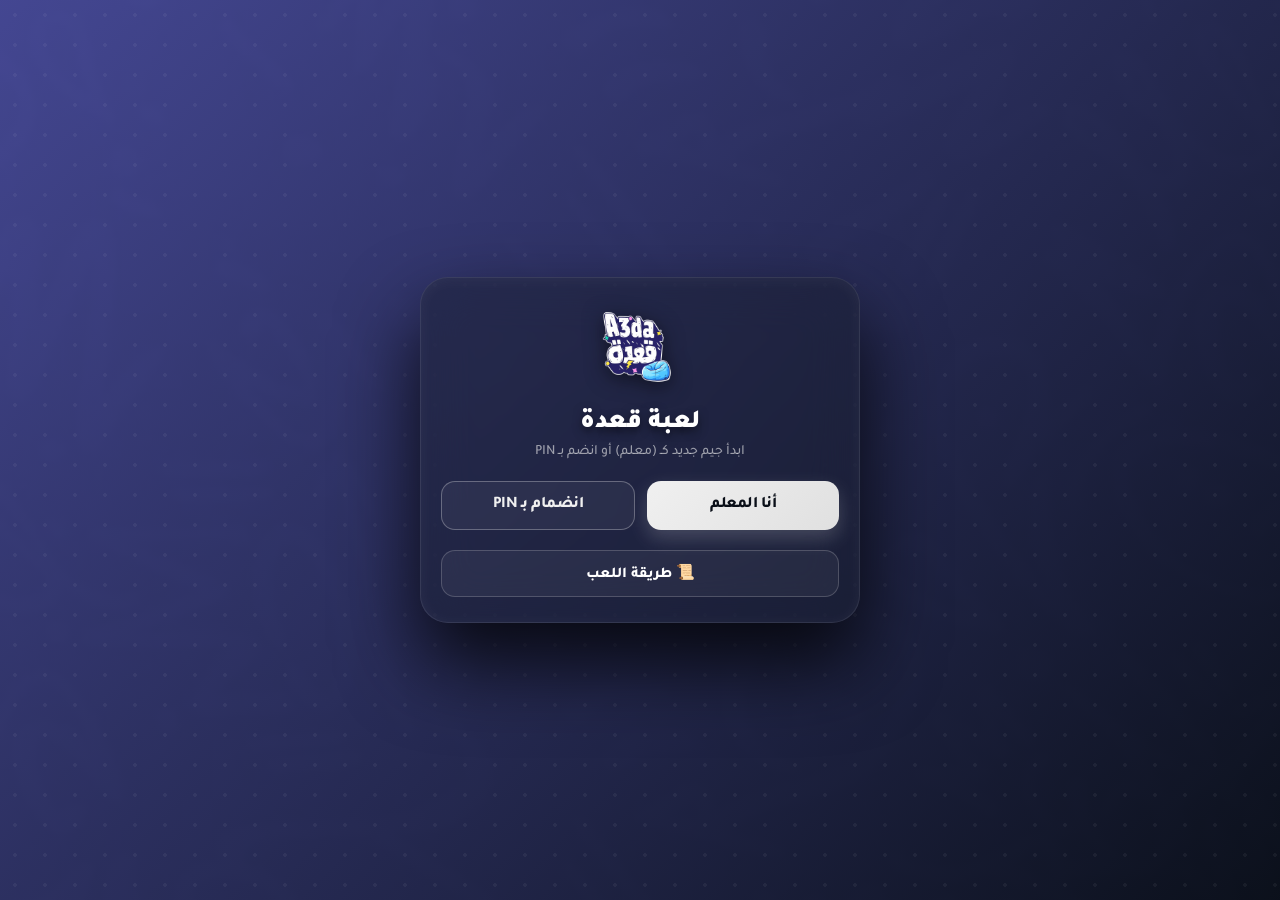
==== index.html @ f17d12ef "index.html" ====
<!DOCTYPE html>
<html lang="ar" dir="rtl">
<head>
    <meta charset="UTF-8">
    <meta name="viewport" content="width=device-width, initial-scale=1.0, maximum-scale=1.0, user-scalable=no">
    <meta name="theme-color" content="#4a4d9e">
    <title>لعبة قعدة</title>

    <link href="https://fonts.googleapis.com/css2?family=Tajawal:wght@500;700;800;900&display=swap" rel="stylesheet">
    <script async src="https://www.googletagmanager.com/gtag/js?id=G-RNZPERH684"></script>
    <script>
      window.dataLayer = window.dataLayer || [];
      function gtag(){dataLayer.push(arguments);}
      gtag('js', new Date());
      gtag('config', 'G-RNZPERH684');
    </script>
    <script src="https://unpkg.com/html5-qrcode"></script>

    <style>
        /* ==========================================
           1. الأساسيات
           ========================================== */
        body {
            margin: 0; font-family: 'Tajawal', sans-serif; background-color: #0a0f18; /* لون ليلي عميق */
            background-image: url('image_23f560.jpg'); background-size: cover;
            background-position: center; background-attachment: fixed;
            color: #f0f0f0; display: flex; justify-content: center; align-items: center;
            min-height: 100vh; text-align: center; overflow: hidden; position: relative;
            user-select: none; -webkit-user-select: none;
        }
        body::before { content: ''; position: absolute; top: 0; left: 0; width: 100%; height: 100%; background: linear-gradient(135deg, rgba(74,77,158,0.85) 0%, rgba(10,15,24,0.95) 100%); z-index: 0; }
        
        .particles {
            position: absolute; top: 0; left: 0; width: 100%; height: 100%; pointer-events: none; z-index: 0;
            background-image: radial-gradient(rgba(240,240,240,0.1) 2px, transparent 2px);
            background-size: 30px 30px; animation: particleMove 20s linear infinite; opacity: 0.5;
        }
        @keyframes particleMove { 0% { transform: translateY(0); } 100% { transform: translateY(-30px); } }

        /* ==========================================
           2. الصندوق الزجاجي (الأساسي)
           ========================================== */
        .glass-box {
            background: rgba(20, 25, 35, 0.4); backdrop-filter: blur(25px); -webkit-backdrop-filter: blur(25px);
            border: 1px solid rgba(240, 240, 240, 0.1); border-radius: 28px; padding: 25px 20px;
            box-shadow: 0 40px 80px rgba(0, 0, 0, 0.8), inset 0 2px 15px rgba(255,255,255,0.05); width: 95%; max-width: 440px; box-sizing: border-box;
            z-index: 1; animation: popUpBounce 0.6s cubic-bezier(0.34, 1.56, 0.64, 1) forwards; max-height: 95vh; overflow-y: auto;
        }
        .glass-box::-webkit-scrollbar { display: none; }
        @keyframes popUpBounce { 0% { opacity: 0; transform: scale(0.9) translateY(30px); } 100% { opacity: 1; transform: scale(1) translateY(0); } }

        .game-logo { max-width: 90px; margin: 0 auto 15px auto; display: block; filter: drop-shadow(0 4px 10px rgba(0,0,0,0.5)); }
        h2 { font-size: 26px; margin: 0 0 5px 0; font-weight: 900; color: #fff; text-shadow: 0 4px 10px rgba(0,0,0,0.5); letter-spacing: -0.5px;}
        .small-text { font-weight: 500; font-size: 14px; color: rgba(240, 240, 240, 0.6); margin-bottom: 20px; }

        /* ==========================================
           3. الأزرار العادية
           ========================================== */
        .btn-group { display: flex; gap: 12px; justify-content: center; margin-top: 10px; width: 100%; }
        .action-btn { font-family: 'Tajawal', sans-serif; font-weight: 800; font-size: 16px; padding: 14px 5px; border-radius: 14px; cursor: pointer; transition: all 0.2s ease; flex: 1; border: none; letter-spacing: -0.5px;}
        .btn-primary { background: linear-gradient(135deg, #f0f0f0, #e0e0e0); color: #0a0f18; box-shadow: 0 8px 20px rgba(240,240,240,0.2); }
        .btn-secondary { background: rgba(240, 240, 240, 0.05); color: #f0f0f0; border: 1.5px solid rgba(240,240,240,0.3); }
        .action-btn:active { transform: scale(0.95); }

        .pin-input { width: 100%; text-align: center; font-size: 36px; font-weight: 900; letter-spacing: 20px; padding: 15px 10px; margin: 15px 0; border-radius: 16px; border: 2px solid rgba(240,240,240,0.2); background: rgba(0,0,0,0.3); color: #00ffcc; font-family: 'Tajawal', sans-serif; box-sizing: border-box; text-shadow: 0 0 15px rgba(0,255,204,0.5); transition: border 0.3s ease;}
        .pin-input:focus { outline: none; border-color: #00ffcc; }
        .pin-display-num { font-size: 55px; font-weight: 900; letter-spacing: 15px; color: #00ffcc; margin: 10px 0 25px; text-shadow: 0 0 25px rgba(0,255,204,0.6); }
        .lobby-error { font-size: 13px; color: #ff4757; min-height: 16px; margin: -5px 0 15px; font-weight: 700;}
        .reset-link { display: block; margin-top: 20px; font-size: 13px; color: rgba(255,255,255,0.4); text-decoration: underline; cursor: pointer; transition: color 0.3s;}
        .reset-link:hover { color: #ff4757; }
        .rules-link { display: block; margin-top: 20px; padding: 12px; font-family: 'Tajawal', sans-serif; font-weight: 800; font-size: 15px; color: #fff; text-decoration: none; border: 1.5px solid rgba(240,240,240,0.2); border-radius: 14px; background: rgba(255,255,255,0.05); }

        /* ==========================================
           4. شاشة المعلم - الديزاين الفاجر للوحة النقط
           ========================================== */
        .input-group { display: flex; gap: 10px; margin-bottom: 20px; }
        #player-name-input { flex: 1; padding: 14px; border-radius: 14px; border: 1.5px solid rgba(255,255,255,0.1); background: rgba(0,0,0,0.4); color: #fff; font-family: 'Tajawal'; font-weight: 700; outline: none; font-size: 16px;}
        .players-list { list-style: none; padding: 0; margin: 0 0 20px 0; max-height: 150px; overflow-y: auto; display: flex; flex-wrap: wrap; gap: 8px; justify-content: center;}
        .players-list li { background: rgba(74,77,158,0.4); border: 1px solid rgba(74,77,158,0.8); padding: 8px 15px; border-radius: 20px; color: #fff; font-weight: 800; font-size: 13px; }
        
        /* حالة الراوند فوق */
        .round-badge { display: inline-block; background: linear-gradient(135deg, #ff9f43, #ff4757); color: #fff; padding: 6px 16px; border-radius: 20px; font-size: 14px; font-weight: 900; margin-bottom: 10px; box-shadow: 0 4px 15px rgba(255,71,87,0.4); letter-spacing: -0.5px;}
        
        /* كارت اللاعب الفاجر */
        .player-card { background: linear-gradient(180deg, rgba(255,255,255,0.08) 0%, rgba(255,255,255,0.02) 100%); border: 1px solid rgba(255,255,255,0.1); border-radius: 20px; padding: 16px; margin-bottom: 12px; display: flex; flex-direction: column; gap: 12px; box-shadow: 0 10px 20px rgba(0,0,0,0.3); }
        .player-header { display: flex; justify-content: space-between; align-items: center; border-bottom: 1px solid rgba(255,255,255,0.05); padding-bottom: 10px;}
        .player-name { font-size: 18px; font-weight: 900; color: #fff; letter-spacing: -0.5px;}
        .player-score { font-size: 24px; font-weight: 900; color: #00ffcc; text-shadow: 0 0 10px rgba(0,255,204,0.4);}
        
        /* زراير التقييم النظيفة */
        .eval-btns { display: flex; gap: 10px; }
        .eval-btn { flex: 1; padding: 12px; border-radius: 12px; border: none; font-size: 15px; font-weight: 900; cursor: pointer; font-family: 'Tajawal'; transition: all 0.2s; display: flex; align-items: center; justify-content: center; gap: 6px;}
        .eval-btn.success { background: rgba(46, 204, 113, 0.15); border: 1.5px solid #2ecc71; color: #2ecc71; }
        .eval-btn.fail { background: rgba(231, 76, 60, 0.15); border: 1.5px solid #e74c3c; color: #e74c3c; }
        .eval-btn:active { transform: scale(0.95); }

        /* زرار كاميرا المعلم */
        .host-cam-btn { background: rgba(0,0,0,0.4); border: 1.5px solid #00ffcc; color: #00ffcc; width: 100%; padding: 14px; border-radius: 16px; font-size: 16px; font-weight: 900; font-family: 'Tajawal'; cursor: pointer; margin-bottom: 15px; display: flex; align-items: center; justify-content: center; gap: 8px; transition: all 0.2s; box-shadow: 0 5px 15px rgba(0,255,204,0.15);}
        .host-cam-btn:active { transform: scale(0.98); }

        /* ==========================================
           5. الكروت والكاميرا
           ========================================== */
        .game-state { display: none; animation: popUpBounce 0.5s forwards; }
        .display-card { width: 100%; max-height: 65vh; object-fit: contain; border-radius: 16px; border: 2px solid rgba(255, 255, 255, 0.1); margin: 0 auto 20px auto; display: block; pointer-events: none; animation: premiumGlow 3s ease-in-out infinite; box-shadow: 0 20px 50px rgba(0,0,0,0.5);}
        @keyframes premiumGlow { 0% { box-shadow: 0 15px 35px rgba(0,0,0,0.6); filter: brightness(1); } 50% { box-shadow: 0 20px 45px rgba(0,255,204,0.15); filter: brightness(1.05); } 100% { box-shadow: 0 15px 35px rgba(0,0,0,0.6); filter: brightness(1); } }
        
        .card-loader { width: 80px; height: 110px; margin: 0 auto 25px auto; background: linear-gradient(135deg, #4a4d9e, #ff4757); border-radius: 12px; border: 2px solid rgba(255,255,255,0.2); box-shadow: 0 15px 30px rgba(0,0,0,0.4); display: flex; justify-content: center; align-items: center; animation: flipCard3D 1.2s infinite ease-in-out; }
        .card-loader::after { content: '🎲'; font-size: 30px; }
        @keyframes flipCard3D { 0% { transform: perspective(400px) rotateY(0deg); } 50% { transform: perspective(400px) rotateY(180deg); } 100% { transform: perspective(400px) rotateY(360deg); } }
        
        .funny-quote { color: #00ffcc; font-size: 16px; font-weight: 800; margin-top: 15px; min-height: 50px; line-height: 1.4;}
        
        #reader { width: 100%; border-radius: 20px; overflow: hidden; background: #000; border: 2px solid rgba(255,255,255,0.1); margin-top: 15px; box-shadow: 0 20px 40px rgba(0,0,0,0.6); }
        #reader img { display: none; }
        #reader video { object-fit: cover !important; }
    </style>
</head>
<body>
    <div class="particles"></div>

    <div class="glass-box" id="content-box">
        <img src="logo.png" alt="لوجو قعدة" class="game-logo" onerror="this.style.display='none'">
        
        <!-- ==================== 1. اللوبي ==================== -->
        <div id="lobby-home" class="game-state">
            <h2>لعبة قعدة</h2>
            <div class="small-text">ابدأ جيم جديد كـ (معلم) أو انضم بـ PIN</div>
            <div class="btn-group" style="margin-top: 20px;">
                <button class="action-btn btn-primary" onclick="initHost()">أنا المعلم</button>
                <button class="action-btn btn-secondary" onclick="showJoinScreen()">انضمام بـ PIN</button>
            </div>
            <a href="rules/" target="_blank" rel="noopener" class="rules-link">📜 طريقة اللعب</a>
        </div>

        <div id="lobby-join" class="game-state">
            <h2>انضم للروم</h2>
            <div class="small-text">أدخل الـ PIN الخاص بالشلة</div>
            <input id="pin-input-field" class="pin-input" type="text" inputmode="numeric" pattern="[0-9]*" maxlength="2" placeholder="00">
            <div id="join-error" class="lobby-error"></div>
            <div class="btn-group">
                <button class="action-btn btn-primary" onclick="joinGame()">دخول</button>
                <button class="action-btn btn-secondary" onclick="leaveRoom()">رجوع</button>
            </div>
        </div>

        <!-- ==================== 2. شاشات المعلم ==================== -->
        <div id="host-setup" class="game-state">
            <h2>تأسيس القعدة</h2>
            <div class="small-text">شفرة الروم السرية (ابعتها للشلة)</div>
            <div class="pin-display-num" id="new-room-pin">00</div>
            <div class="input-group">
                <input type="text" id="player-name-input" placeholder="اكتب اسم اللاعب..." maxlength="15">
                <button class="action-btn btn-primary" style="flex: 0.4;" onclick="addPlayer()">إضافة</button>
            </div>
            <ul id="players-list" class="players-list"></ul>
            <button class="action-btn btn-primary" style="width: 100%;" onclick="startScoreboard()">🚀 ابدأ الجيم</button>
            <div class="reset-link" onclick="leaveRoom()">إلغاء وتدمير الروم</div>
        </div>

        <!-- 🌟 لوحة النقط الفاجرة والكلين 🌟 -->
        <div id="scoreboard-state" class="game-state">
            <div class="round-badge" id="round-title-display">الراوند 1: مواقف</div>
            <div class="small-text">شفرة الروم: <span id="active-pin-display" style="font-weight: 900; color: #00ffcc;"></span></div>
            
            <button class="host-cam-btn" onclick="scanAgain()">📸 اسكان كارت المعلم</button>

            <!-- الكروت هتترمي هنا -->
            <div id="scoreboard-container"></div>
            
            <button id="next-round-btn" class="action-btn btn-primary" style="width: 100%; margin-top: 10px;" onclick="nextRound()">⏭️ إنهاء الراوند الحالي</button>
            <div class="reset-link" onclick="leaveRoom()">تدمير الروم بالكامل</div>
        </div>

        <div id="final-result-state" class="game-state">
            <div style="font-size: 70px; margin-bottom: 10px; filter: drop-shadow(0 0 20px rgba(255,215,0,0.5));">🏆</div>
            <h2 style="font-size: 32px; color: #ffd700;">انتهت القعدة!</h2>
            <div id="winner-display" style="color: #2ecc71; font-weight: 900; font-size: 22px; margin-top: 15px;"></div>
            <div id="loser-display" style="color: #e74c3c; font-weight: 900; font-size: 22px; margin: 15px 0 25px; padding: 15px; background: rgba(231, 76, 60, 0.1); border-radius: 16px; border: 1px solid rgba(231, 76, 60, 0.3);"></div>
            <div class="small-text" style="color: #fff; margin-bottom: 20px; font-weight: 800;">الخسران يمسك موبايله فوراً ويعمل سكان لباركود (الأحكام) 😈</div>
            <button class="action-btn btn-primary" style="width: 100%;" onclick="leaveRoom()">رجوع للرئيسية</button>
        </div>

        <!-- ==================== 3. شاشات الكروت ==================== -->
        <div id="loading-state" class="game-state">
            <div class="card-loader"></div>
            <h2 style="color: #fff;">جاري فك الشفرة</h2>
            <div id="random-quote" class="funny-quote"></div>
        </div>

        <div id="card-display-state" class="game-state">
            <h2>كارتك جاهز</h2>
            <img id="game-card-img" src="" alt="كارت قعدة" class="display-card">
            <div class="btn-group">
                <button class="action-btn btn-primary" onclick="scanAgain()">سحب جديد</button>
                <button class="action-btn btn-secondary" onclick="closeCard()">خروج</button>
            </div>
        </div>

        <div id="scanner-state" class="game-state">
            <h2>وجه الكاميرا للكارت</h2>
            <div class="small-text">جاري تفعيل الكاميرا... وافق على الصلاحية</div>
            <div id="reader"></div>
            <button class="action-btn btn-secondary" style="width: 100%; margin-top: 15px;" onclick="cancelScan()">رجوع</button>
        </div>
    </div>

    <!-- ==========================================
         JAVASCRIPT (SMART LOGIC)
         ========================================== -->
    <script>
        document.addEventListener('contextmenu', event => event.preventDefault());

        const CHARACTER_SLOTS = [1, 2, 3, 4, 5, 6, 7, 8, 9, 10, 11, 12, 13, 14, 15, 16, 17, 18];
        let html5QrCode = null;
        let currentPlayers = [];
        let currentRound = 1;

        const funnyQuotes = [
            "يا ترى هتطلع أم خالد ولا إياد الموجي؟ 👀",
            "استرها علينا يارب من كارت الدبيس... 💸",
            "جهز نفسك لتقليد الدكتور! 👨‍🏫",
            "يا ساتر.. شكلها فيها كارت قفلنا المايك 🤐",
            "اسحب كارتك وواجه مصيرك يا معلم! ⚡"
        ];

        /* --- محرك اللخبطة الرياضي --- */
        function mulberry32(seed) {
            return function () {
                seed |= 0; seed = (seed + 0x6D2B79F5) | 0;
                let t = Math.imul(seed ^ (seed >>> 15), 1 | seed);
                t = (t + Math.imul(t ^ (t >>> 7), 61 | t)) ^ t;
                return ((t ^ (t >>> 14)) >>> 0) / 4294967296;
            };
        }
        function seededShuffle(array, seed) {
            const rand = mulberry32(seed);
            const arr = array.slice();
            for (let i = arr.length - 1; i > 0; i--) {
                const j = Math.floor(rand() * (i + 1));
                [arr[i], arr[j]] = [arr[j], arr[i]];
            }
            return arr;
        }
        function getImageNumberForCard(pin, cardId) {
            const seed = (Number(pin) * 2654435761) ^ 0x9E3779B9;
            return seededShuffle(CHARACTER_SLOTS, seed)[cardId - 1];
        }

        /* --- الذاكرة --- */
        function savePin(pin) { localStorage.setItem("qaada_game_pin", pin); }
        function loadPin() { return localStorage.getItem("qaada_game_pin"); }
        function clearData() { 
            localStorage.removeItem("qaada_game_pin");
            localStorage.removeItem("qaada_is_host");
            localStorage.removeItem("qaada_players");
            localStorage.removeItem("qaada_round");
        }
        function savePlayers() { localStorage.setItem("qaada_players", JSON.stringify(currentPlayers)); }
        function loadPlayers() { currentPlayers = JSON.parse(localStorage.getItem("qaada_players")) || []; }
        function saveRound() { localStorage.setItem("qaada_round", currentRound.toString()); }
        function loadRound() { currentRound = parseInt(localStorage.getItem("qaada_round")) || 1; }

        function hideAllStates() {
            document.querySelectorAll('.game-state').forEach(el => el.style.display = 'none');
        }

        /* --- نظام المعلم --- */
        function initHost() {
            clearData();
            const newPin = String(Math.floor(Math.random() * 100)).padStart(2, "0");
            savePin(newPin);
            localStorage.setItem("qaada_is_host", "true");
            currentPlayers = [];
            currentRound = 1;
            savePlayers();
            saveRound();
            
            hideAllStates();
            document.getElementById("new-room-pin").innerText = newPin;
            document.getElementById("players-list").innerHTML = "";
            document.getElementById("host-setup").style.display = "block";
        }

        function addPlayer() {
            const input = document.getElementById("player-name-input");
            const name = input.value.trim();
            if(name.length > 0) {
                currentPlayers.push({ name: name, score: 0 });
                savePlayers();
                input.value = "";
                const li = document.createElement("li");
                li.innerText = name;
                document.getElementById("players-list").appendChild(li);
            }
        }

        function startScoreboard() {
            if(currentPlayers.length === 0) { alert("يا معلم ضيف لاعب واحد على الأقل!"); return; }
            hideAllStates();
            document.getElementById("active-pin-display").innerText = loadPin();
            renderScoreboard();
            document.getElementById("scoreboard-state").style.display = "block";
        }

        function getRoundDetails() {
            if(currentRound === 1) return { title: "الراوند 1: مواقف", pts: 5 };
            if(currentRound === 2) return { title: "الراوند 2: أكشن", pts: 10 };
            if(currentRound === 3) return { title: "الراوند 3: حاسب", pts: 5 };
            return { title: "النهاية", pts: 0 };
        }

        // 🚨 الكلين كود: بناء الكروت وتقييم ذكي 🚨
        function renderScoreboard() {
            const details = getRoundDetails();
            document.getElementById("round-title-display").innerText = details.title;
            const container = document.getElementById("scoreboard-container");
            container.innerHTML = "";
            
            currentPlayers.forEach((player, index) => {
                container.innerHTML += `
                    <div class="player-card">
                        <div class="player-header">
                            <span class="player-name">${player.name}</span>
                            <span class="player-score">${player.score}</span>
                        </div>
                        <div class="eval-btns">
                            <button class="eval-btn success" onclick="evaluatePlayer(${index}, true)">✅ نفذ</button>
                            <button class="eval-btn fail" onclick="evaluatePlayer(${index}, false)">❌ منفض</button>
                        </div>
                    </div>
                `;
            });
        }

        // 🚨 دالة الحساب الذكية (المعلم بيدوس بس والسيستم بيحسب بناءً على الراوند)
        function evaluatePlayer(index, isSuccess) {
            const currentPts = getRoundDetails().pts;
            const pointsToApply = isSuccess ? currentPts : -currentPts;
            currentPlayers[index].score += pointsToApply;
            savePlayers();
            renderScoreboard();
        }

        function nextRound() {
            currentRound++;
            saveRound();
            if (currentRound > 3) {
                finishGame();
            } else {
                renderScoreboard();
                if(currentRound === 3) document.getElementById("next-round-btn").innerText = "🏁 إنهاء الجيم وإعلان النتيجة";
            }
        }

        function finishGame() {
            hideAllStates();
            let sortedPlayers = [...currentPlayers].sort((a, b) => b.score - a.score);
            document.getElementById("winner-display").innerText = `🥇 الكسبان: ${sortedPlayers[0].name} (${sortedPlayers[0].score})`;
            document.getElementById("loser-display").innerText = `☠️ الخسران: ${sortedPlayers[sortedPlayers.length - 1].name} (${sortedPlayers[sortedPlayers.length - 1].score})`;
            document.getElementById("final-result-state").style.display = "block";
        }

        /* --- نظام الكاميرا --- */
        function showJoinScreen() { hideAllStates(); document.getElementById('lobby-join').style.display = 'block'; }

        function joinGame() {
            const pinRaw = document.getElementById('pin-input-field').value;
            const errorEl = document.getElementById('join-error');
            if(!/^\d{1,2}$/.test(pinRaw.trim())) { errorEl.textContent = 'أدخل كود من رقمين.'; return; }
            
            errorEl.textContent = '';
            clearData(); 
            savePin(pinRaw.trim().padStart(2, "0"));
            localStorage.setItem("qaada_is_host", "false"); 
            openScanner();
        }

        function openScanner() {
            hideAllStates();
            document.getElementById('scanner-state').style.display = 'block';
            if(!html5QrCode) { html5QrCode = new Html5Qrcode("reader"); }
            html5QrCode.start(
                { facingMode: "environment" }, { fps: 15, qrbox: { width: 250, height: 250 } },
                onScanSuccess, (e) => {}
            ).catch(err => {
                html5QrCode.start({ facingMode: "user" }, { fps: 15, qrbox: { width: 250, height: 250 } }, onScanSuccess, (e)=>{});
            });
        }

        const meQrBypass = {
            "https://q.me-qr.com/a3fxd10w": "?id=1", "https://q.me-qr.com/v32kajn6": "?id=2", "https://q.me-qr.com/tnz5fn8w": "?id=3",
            "https://q.me-qr.com/75t883gh": "?id=4", "https://q.me-qr.com/vrgdgaat": "?id=5", "https://q.me-qr.com/1bt4w6k3": "?id=6",
            "https://q.me-qr.com/lzj8sobk": "?id=7", "https://q.me-qr.com/gertcxy1": "?id=8", "https://q.me-qr.com/o9h7x2to": "?id=9",
            "https://q.me-qr.com/pllxlcji": "?id=10", "https://q.me-qr.com/vsi4olis": "?id=11", "https://q.me-qr.com/39949qq8": "?id=12",
            "https://q.me-qr.com/ykmrvd8e": "?id=13", "https://q.me-qr.com/ysw5jpux": "?id=14", "https://q.me-qr.com/vr7a52pb": "?id=15",
            "https://q.me-qr.com/dgd0165e": "?id=16", "https://q.me-qr.com/j4bv25ov": "?id=17", "https://q.me-qr.com/px8s6n9q": "?id=18"
        };

        function onScanSuccess(decodedText, decodedResult) {
            let scannedLink = decodedText.trim();
            let cleanTarget = meQrBypass[scannedLink] ? meQrBypass[scannedLink] : scannedLink;
            html5QrCode.stop().then(() => { window.location.replace(cleanTarget); }).catch(() => { window.location.replace(cleanTarget); });
        }

        function loadCardForId(rawCardId, pin) {
            hideAllStates();
            document.getElementById('loading-state').style.display = 'block';
            document.getElementById('random-quote').innerText = funnyQuotes[Math.floor(Math.random() * funnyQuotes.length)];
            
            const cardId = parseCardId(rawCardId);
            if (!cardId) { 
                document.getElementById('loading-state').style.display = 'none';
                leaveRoom();
                return; 
            }

            const imageNumber = getImageNumberForCard(pin, cardId);
            const mainImg = document.getElementById('game-card-img');

            mainImg.onload = function() {
                setTimeout(() => {
                    document.getElementById('loading-state').style.display = 'none';
                    document.getElementById('card-display-state').style.display = 'block';
                }, 1800); 
            };
            mainImg.src = `cards/${imageNumber}.jpg`;
        }

        function scanAgain() {
            const url = new URL(window.location);
            url.searchParams.delete('id');
            window.history.replaceState({}, "", url);
            openScanner();
        }

        function closeCard() {
            const isHost = localStorage.getItem("qaada_is_host");
            const url = new URL(window.location);
            url.searchParams.delete('id');
            window.history.replaceState({}, "", url);

            if(html5QrCode) { html5QrCode.stop().catch(()=>{}); }

            if (isHost === "true") {
                hideAllStates();
                document.getElementById('scoreboard-state').style.display = 'block';
            } else {
                leaveRoom();
            }
        }

        function cancelScan() {
            if(html5QrCode) { html5QrCode.stop().catch(()=>{}); }
            closeCard();
        }

        function leaveRoom() {
            clearData();
            if(html5QrCode) { html5QrCode.stop().catch(()=>{}); }
            const url = new URL(window.location);
            url.searchParams.delete('id');
            window.history.replaceState({}, "", url);
            hideAllStates();
            document.getElementById('lobby-home').style.display = 'block';
        }

        /* --- حارس البوابة (Strict OnLoad) --- */
        window.onload = function() {
            const urlParams = new URLSearchParams(window.location.search);
            const cardIdRaw = urlParams.get('id');
            const pin = loadPin();
            const isHost = localStorage.getItem("qaada_is_host");

            hideAllStates();

            if (cardIdRaw) {
                if (pin) loadCardForId(cardIdRaw, pin);
                else document.getElementById('lobby-home').style.display = 'block';
                return;
            } 
            
            if (isHost === "true" && pin) {
                loadPlayers();
                loadRound();
                if (currentPlayers.length > 0 && currentRound <= 3) {
                    document.getElementById("active-pin-display").innerText = pin;
                    renderScoreboard();
                    document.getElementById('scoreboard-state').style.display = 'block';
                } else if (currentRound > 3) {
                    finishGame();
                } else {
                    document.getElementById("new-room-pin").innerText = pin;
                    document.getElementById('host-setup').style.display = 'block';
                }
            } else {
                clearData();
                document.getElementById('lobby-home').style.display = 'block';
            }
        };
    </script>
</body>
</html>
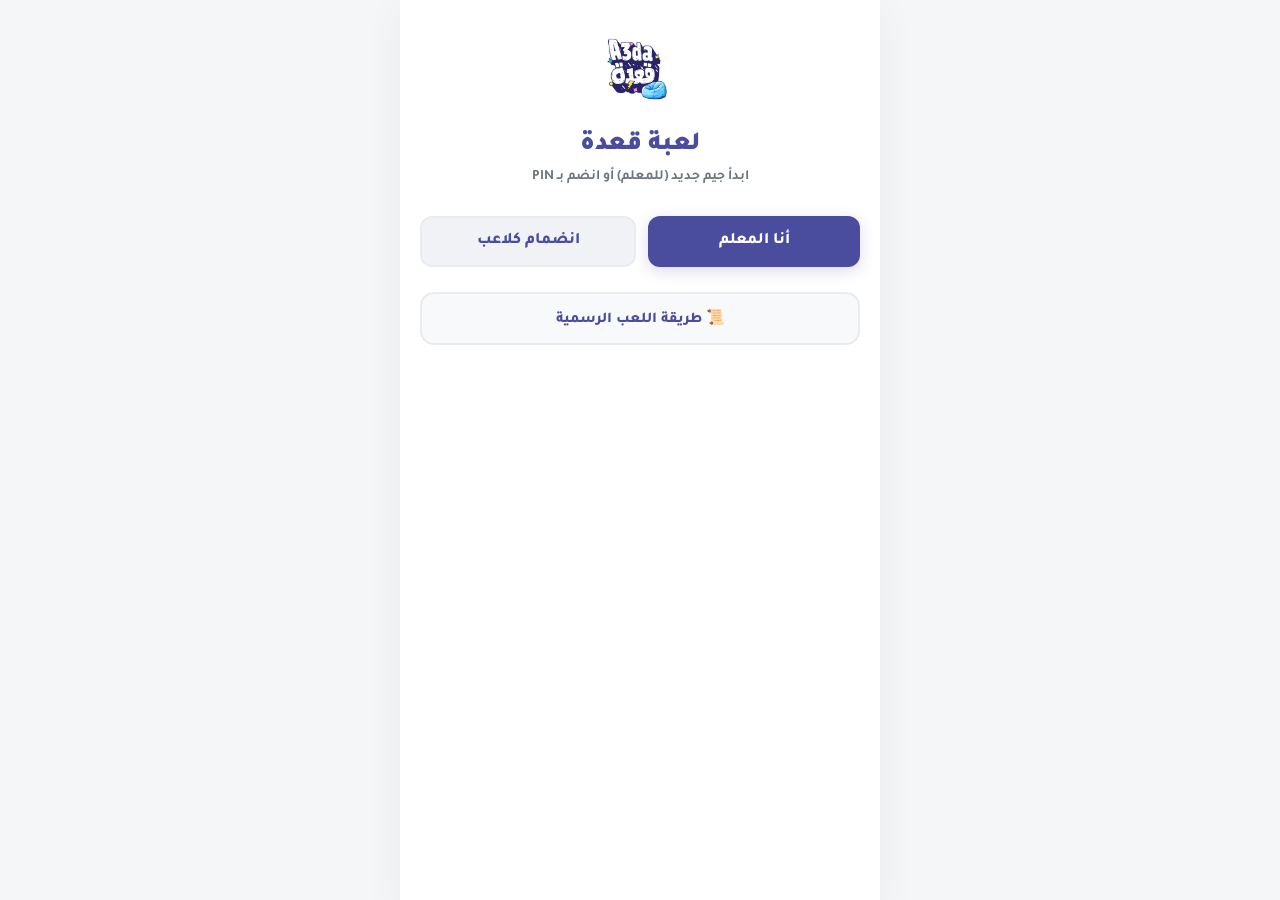
==== commit de50b465: "index.html" ====
--- a/index.html
+++ b/index.html
@@ -18,195 +18,186 @@
 
     <style>
         /* ==========================================
-           1. الأساسيات
+           1. الأساسيات (Clean & Native App Feel)
            ========================================== */
         body {
-            margin: 0; font-family: 'Tajawal', sans-serif; background-color: #0a0f18; /* لون ليلي عميق */
-            background-image: url('image_23f560.jpg'); background-size: cover;
-            background-position: center; background-attachment: fixed;
-            color: #f0f0f0; display: flex; justify-content: center; align-items: center;
-            min-height: 100vh; text-align: center; overflow: hidden; position: relative;
-            user-select: none; -webkit-user-select: none;
-        }
-        body::before { content: ''; position: absolute; top: 0; left: 0; width: 100%; height: 100%; background: linear-gradient(135deg, rgba(74,77,158,0.85) 0%, rgba(10,15,24,0.95) 100%); z-index: 0; }
-        
-        .particles {
-            position: absolute; top: 0; left: 0; width: 100%; height: 100%; pointer-events: none; z-index: 0;
-            background-image: radial-gradient(rgba(240,240,240,0.1) 2px, transparent 2px);
-            background-size: 30px 30px; animation: particleMove 20s linear infinite; opacity: 0.5;
-        }
-        @keyframes particleMove { 0% { transform: translateY(0); } 100% { transform: translateY(-30px); } }
+            margin: 0; font-family: 'Tajawal', sans-serif; background-color: #f4f6f8; /* رمادي فاتح مريح للعين */
+            color: #1e1e1e; display: flex; justify-content: center; align-items: flex-start;
+            min-height: 100vh; text-align: center; user-select: none; -webkit-user-select: none;
+        }
+
+        /* بوكس التطبيق (كأنه شاشة موبايل حقيقية) */
+        .app-container {
+            background: #ffffff;
+            width: 100%; max-width: 480px; min-height: 100vh;
+            padding: 30px 20px; box-sizing: border-box;
+            box-shadow: 0 10px 40px rgba(0, 0, 0, 0.05);
+            position: relative; overflow-x: hidden;
+        }
+
+        .game-logo { max-width: 80px; margin: 0 auto 20px auto; display: block; }
+        h2 { font-size: 26px; margin: 0 0 8px 0; font-weight: 900; color: #4a4d9e; letter-spacing: -0.5px;}
+        .small-text { font-weight: 700; font-size: 14px; color: #6c757d; margin-bottom: 25px; }
 
         /* ==========================================
-           2. الصندوق الزجاجي (الأساسي)
+           2. الأزرار والمدخلات (Flat Design)
            ========================================== */
-        .glass-box {
-            background: rgba(20, 25, 35, 0.4); backdrop-filter: blur(25px); -webkit-backdrop-filter: blur(25px);
-            border: 1px solid rgba(240, 240, 240, 0.1); border-radius: 28px; padding: 25px 20px;
-            box-shadow: 0 40px 80px rgba(0, 0, 0, 0.8), inset 0 2px 15px rgba(255,255,255,0.05); width: 95%; max-width: 440px; box-sizing: border-box;
-            z-index: 1; animation: popUpBounce 0.6s cubic-bezier(0.34, 1.56, 0.64, 1) forwards; max-height: 95vh; overflow-y: auto;
-        }
-        .glass-box::-webkit-scrollbar { display: none; }
-        @keyframes popUpBounce { 0% { opacity: 0; transform: scale(0.9) translateY(30px); } 100% { opacity: 1; transform: scale(1) translateY(0); } }
-
-        .game-logo { max-width: 90px; margin: 0 auto 15px auto; display: block; filter: drop-shadow(0 4px 10px rgba(0,0,0,0.5)); }
-        h2 { font-size: 26px; margin: 0 0 5px 0; font-weight: 900; color: #fff; text-shadow: 0 4px 10px rgba(0,0,0,0.5); letter-spacing: -0.5px;}
-        .small-text { font-weight: 500; font-size: 14px; color: rgba(240, 240, 240, 0.6); margin-bottom: 20px; }
+        .btn-group { display: flex; gap: 12px; justify-content: center; margin-top: 15px; width: 100%; }
+        .action-btn { font-family: 'Tajawal', sans-serif; font-weight: 800; font-size: 16px; padding: 14px 10px; border-radius: 12px; cursor: pointer; transition: transform 0.1s; flex: 1; border: none; }
+        .btn-primary { background: #4a4d9e; color: #ffffff; box-shadow: 0 4px 15px rgba(74, 77, 158, 0.2); }
+        .btn-secondary { background: #f0f2f5; color: #4a4d9e; border: 2px solid #e9ecef; }
+        .action-btn:active { transform: scale(0.96); }
+
+        .pin-input { width: 100%; text-align: center; font-size: 38px; font-weight: 900; letter-spacing: 20px; padding: 15px 10px; margin: 15px 0 20px; border-radius: 16px; border: 2px solid #e9ecef; background: #f8f9fa; color: #4a4d9e; font-family: 'Tajawal', sans-serif; box-sizing: border-box; transition: border 0.3s ease;}
+        .pin-input:focus { outline: none; border-color: #4a4d9e; background: #fff;}
+        .pin-display-num { font-size: 55px; font-weight: 900; letter-spacing: 15px; color: #4a4d9e; margin: 10px 0 25px; }
+        
+        .lobby-error { font-size: 14px; color: #e74c3c; min-height: 18px; margin: -10px 0 15px; font-weight: 800;}
+        .reset-link { display: block; margin-top: 25px; font-size: 14px; font-weight: 800; color: #adb5bd; text-decoration: underline; cursor: pointer; }
+        .rules-link { display: block; margin-top: 25px; padding: 14px; font-family: 'Tajawal', sans-serif; font-weight: 800; font-size: 15px; color: #4a4d9e; text-decoration: none; border: 2px solid #e9ecef; border-radius: 14px; background: #f8f9fa; }
 
         /* ==========================================
-           3. الأزرار العادية
+           3. لوحة النقط للمعلم (Premium Cards)
            ========================================== */
-        .btn-group { display: flex; gap: 12px; justify-content: center; margin-top: 10px; width: 100%; }
-        .action-btn { font-family: 'Tajawal', sans-serif; font-weight: 800; font-size: 16px; padding: 14px 5px; border-radius: 14px; cursor: pointer; transition: all 0.2s ease; flex: 1; border: none; letter-spacing: -0.5px;}
-        .btn-primary { background: linear-gradient(135deg, #f0f0f0, #e0e0e0); color: #0a0f18; box-shadow: 0 8px 20px rgba(240,240,240,0.2); }
-        .btn-secondary { background: rgba(240, 240, 240, 0.05); color: #f0f0f0; border: 1.5px solid rgba(240,240,240,0.3); }
-        .action-btn:active { transform: scale(0.95); }
-
-        .pin-input { width: 100%; text-align: center; font-size: 36px; font-weight: 900; letter-spacing: 20px; padding: 15px 10px; margin: 15px 0; border-radius: 16px; border: 2px solid rgba(240,240,240,0.2); background: rgba(0,0,0,0.3); color: #00ffcc; font-family: 'Tajawal', sans-serif; box-sizing: border-box; text-shadow: 0 0 15px rgba(0,255,204,0.5); transition: border 0.3s ease;}
-        .pin-input:focus { outline: none; border-color: #00ffcc; }
-        .pin-display-num { font-size: 55px; font-weight: 900; letter-spacing: 15px; color: #00ffcc; margin: 10px 0 25px; text-shadow: 0 0 25px rgba(0,255,204,0.6); }
-        .lobby-error { font-size: 13px; color: #ff4757; min-height: 16px; margin: -5px 0 15px; font-weight: 700;}
-        .reset-link { display: block; margin-top: 20px; font-size: 13px; color: rgba(255,255,255,0.4); text-decoration: underline; cursor: pointer; transition: color 0.3s;}
-        .reset-link:hover { color: #ff4757; }
-        .rules-link { display: block; margin-top: 20px; padding: 12px; font-family: 'Tajawal', sans-serif; font-weight: 800; font-size: 15px; color: #fff; text-decoration: none; border: 1.5px solid rgba(240,240,240,0.2); border-radius: 14px; background: rgba(255,255,255,0.05); }
+        .input-group { display: flex; gap: 10px; margin-bottom: 25px; }
+        #player-name-input { flex: 1; padding: 14px; border-radius: 12px; border: 2px solid #e9ecef; background: #f8f9fa; color: #1e1e1e; font-family: 'Tajawal'; font-weight: 800; outline: none; font-size: 16px; text-align: center;}
+        #player-name-input:focus { border-color: #4a4d9e; background: #fff; }
+        
+        .players-list { list-style: none; padding: 0; margin: 0 0 20px 0; display: flex; flex-wrap: wrap; gap: 8px; justify-content: center;}
+        .players-list li { background: #e9ecef; color: #4a4d9e; padding: 8px 16px; border-radius: 20px; font-weight: 800; font-size: 14px; }
+        
+        .round-badge { display: inline-block; background: #fdf0d5; color: #e67e22; padding: 8px 20px; border-radius: 20px; font-size: 15px; font-weight: 900; margin-bottom: 15px; border: 2px solid #fce3b1;}
+        
+        /* كارت اللاعب */
+        .player-card { background: #ffffff; border: 2px solid #e9ecef; border-radius: 16px; padding: 18px; margin-bottom: 15px; display: flex; flex-direction: column; gap: 15px; box-shadow: 0 4px 10px rgba(0,0,0,0.02); }
+        .player-header { display: flex; justify-content: space-between; align-items: center; border-bottom: 2px dashed #f0f2f5; padding-bottom: 12px;}
+        .player-name { font-size: 18px; font-weight: 900; color: #1e1e1e; }
+        .player-score { font-size: 24px; font-weight: 900; color: #4a4d9e; background: #f0f2f5; padding: 4px 14px; border-radius: 12px;}
+        
+        /* زراير التقييم النظيفة والمقفولة */
+        .eval-btns { display: flex; gap: 10px; }
+        .eval-btn { flex: 1; padding: 12px; border-radius: 10px; border: none; font-size: 15px; font-weight: 900; cursor: pointer; font-family: 'Tajawal'; transition: all 0.1s; }
+        .eval-btn.success { background: #e8f8f5; border: 2px solid #2ecc71; color: #2ecc71; }
+        .eval-btn.fail { background: #fdedec; border: 2px solid #e74c3c; color: #e74c3c; }
+        .eval-btn:active { transform: scale(0.95); }
+        
+        .eval-locked { width: 100%; padding: 12px; border-radius: 10px; background: #f8f9fa; color: #adb5bd; font-weight: 900; font-size: 15px; border: 2px solid #e9ecef; display: flex; align-items: center; justify-content: center; gap: 8px;}
+
+        .host-cam-btn { background: #fff; border: 2px dashed #4a4d9e; color: #4a4d9e; width: 100%; padding: 14px; border-radius: 14px; font-size: 16px; font-weight: 900; font-family: 'Tajawal'; cursor: pointer; margin-bottom: 20px; transition: all 0.1s; }
+        .host-cam-btn:active { transform: scale(0.98); background: #f8f9fa;}
 
         /* ==========================================
-           4. شاشة المعلم - الديزاين الفاجر للوحة النقط
+           4. الكروت والكاميرا
            ========================================== */
-        .input-group { display: flex; gap: 10px; margin-bottom: 20px; }
-        #player-name-input { flex: 1; padding: 14px; border-radius: 14px; border: 1.5px solid rgba(255,255,255,0.1); background: rgba(0,0,0,0.4); color: #fff; font-family: 'Tajawal'; font-weight: 700; outline: none; font-size: 16px;}
-        .players-list { list-style: none; padding: 0; margin: 0 0 20px 0; max-height: 150px; overflow-y: auto; display: flex; flex-wrap: wrap; gap: 8px; justify-content: center;}
-        .players-list li { background: rgba(74,77,158,0.4); border: 1px solid rgba(74,77,158,0.8); padding: 8px 15px; border-radius: 20px; color: #fff; font-weight: 800; font-size: 13px; }
-        
-        /* حالة الراوند فوق */
-        .round-badge { display: inline-block; background: linear-gradient(135deg, #ff9f43, #ff4757); color: #fff; padding: 6px 16px; border-radius: 20px; font-size: 14px; font-weight: 900; margin-bottom: 10px; box-shadow: 0 4px 15px rgba(255,71,87,0.4); letter-spacing: -0.5px;}
-        
-        /* كارت اللاعب الفاجر */
-        .player-card { background: linear-gradient(180deg, rgba(255,255,255,0.08) 0%, rgba(255,255,255,0.02) 100%); border: 1px solid rgba(255,255,255,0.1); border-radius: 20px; padding: 16px; margin-bottom: 12px; display: flex; flex-direction: column; gap: 12px; box-shadow: 0 10px 20px rgba(0,0,0,0.3); }
-        .player-header { display: flex; justify-content: space-between; align-items: center; border-bottom: 1px solid rgba(255,255,255,0.05); padding-bottom: 10px;}
-        .player-name { font-size: 18px; font-weight: 900; color: #fff; letter-spacing: -0.5px;}
-        .player-score { font-size: 24px; font-weight: 900; color: #00ffcc; text-shadow: 0 0 10px rgba(0,255,204,0.4);}
-        
-        /* زراير التقييم النظيفة */
-        .eval-btns { display: flex; gap: 10px; }
-        .eval-btn { flex: 1; padding: 12px; border-radius: 12px; border: none; font-size: 15px; font-weight: 900; cursor: pointer; font-family: 'Tajawal'; transition: all 0.2s; display: flex; align-items: center; justify-content: center; gap: 6px;}
-        .eval-btn.success { background: rgba(46, 204, 113, 0.15); border: 1.5px solid #2ecc71; color: #2ecc71; }
-        .eval-btn.fail { background: rgba(231, 76, 60, 0.15); border: 1.5px solid #e74c3c; color: #e74c3c; }
-        .eval-btn:active { transform: scale(0.95); }
-
-        /* زرار كاميرا المعلم */
-        .host-cam-btn { background: rgba(0,0,0,0.4); border: 1.5px solid #00ffcc; color: #00ffcc; width: 100%; padding: 14px; border-radius: 16px; font-size: 16px; font-weight: 900; font-family: 'Tajawal'; cursor: pointer; margin-bottom: 15px; display: flex; align-items: center; justify-content: center; gap: 8px; transition: all 0.2s; box-shadow: 0 5px 15px rgba(0,255,204,0.15);}
-        .host-cam-btn:active { transform: scale(0.98); }
-
-        /* ==========================================
-           5. الكروت والكاميرا
-           ========================================== */
-        .game-state { display: none; animation: popUpBounce 0.5s forwards; }
-        .display-card { width: 100%; max-height: 65vh; object-fit: contain; border-radius: 16px; border: 2px solid rgba(255, 255, 255, 0.1); margin: 0 auto 20px auto; display: block; pointer-events: none; animation: premiumGlow 3s ease-in-out infinite; box-shadow: 0 20px 50px rgba(0,0,0,0.5);}
-        @keyframes premiumGlow { 0% { box-shadow: 0 15px 35px rgba(0,0,0,0.6); filter: brightness(1); } 50% { box-shadow: 0 20px 45px rgba(0,255,204,0.15); filter: brightness(1.05); } 100% { box-shadow: 0 15px 35px rgba(0,0,0,0.6); filter: brightness(1); } }
-        
-        .card-loader { width: 80px; height: 110px; margin: 0 auto 25px auto; background: linear-gradient(135deg, #4a4d9e, #ff4757); border-radius: 12px; border: 2px solid rgba(255,255,255,0.2); box-shadow: 0 15px 30px rgba(0,0,0,0.4); display: flex; justify-content: center; align-items: center; animation: flipCard3D 1.2s infinite ease-in-out; }
+        .game-state { display: none; animation: fadeIn 0.3s ease forwards; }
+        @keyframes fadeIn { 0% { opacity: 0; transform: translateY(10px); } 100% { opacity: 1; transform: translateY(0); } }
+
+        .display-card { width: 100%; max-height: 65vh; object-fit: contain; border-radius: 16px; border: 2px solid #e9ecef; margin: 0 auto 20px auto; display: block; box-shadow: 0 10px 30px rgba(0,0,0,0.08);}
+        
+        .card-loader { width: 80px; height: 110px; margin: 0 auto 25px auto; background: #4a4d9e; border-radius: 12px; display: flex; justify-content: center; align-items: center; animation: flipCard3D 1.2s infinite ease-in-out; }
         .card-loader::after { content: '🎲'; font-size: 30px; }
         @keyframes flipCard3D { 0% { transform: perspective(400px) rotateY(0deg); } 50% { transform: perspective(400px) rotateY(180deg); } 100% { transform: perspective(400px) rotateY(360deg); } }
         
-        .funny-quote { color: #00ffcc; font-size: 16px; font-weight: 800; margin-top: 15px; min-height: 50px; line-height: 1.4;}
-        
-        #reader { width: 100%; border-radius: 20px; overflow: hidden; background: #000; border: 2px solid rgba(255,255,255,0.1); margin-top: 15px; box-shadow: 0 20px 40px rgba(0,0,0,0.6); }
+        .funny-quote { color: #4a4d9e; font-size: 18px; font-weight: 900; margin-top: 15px; min-height: 50px; line-height: 1.4;}
+        
+        #reader { width: 100%; border-radius: 16px; overflow: hidden; background: #000; border: 2px solid #e9ecef; margin-top: 15px; }
         #reader img { display: none; }
         #reader video { object-fit: cover !important; }
     </style>
 </head>
 <body>
-    <div class="particles"></div>
-
-    <div class="glass-box" id="content-box">
+    <div class="app-container" id="content-box">
         <img src="logo.png" alt="لوجو قعدة" class="game-logo" onerror="this.style.display='none'">
         
-        <!-- ==================== 1. اللوبي ==================== -->
+        <!-- اللوبي -->
         <div id="lobby-home" class="game-state">
             <h2>لعبة قعدة</h2>
-            <div class="small-text">ابدأ جيم جديد كـ (معلم) أو انضم بـ PIN</div>
-            <div class="btn-group" style="margin-top: 20px;">
+            <div class="small-text">ابدأ جيم جديد (للمعلم) أو انضم بـ PIN</div>
+            <div class="btn-group" style="margin-top: 30px;">
                 <button class="action-btn btn-primary" onclick="initHost()">أنا المعلم</button>
-                <button class="action-btn btn-secondary" onclick="showJoinScreen()">انضمام بـ PIN</button>
+                <button class="action-btn btn-secondary" onclick="showJoinScreen()">انضمام كلاعب</button>
             </div>
-            <a href="rules/" target="_blank" rel="noopener" class="rules-link">📜 طريقة اللعب</a>
-        </div>
-
+            <a href="rules/" target="_blank" rel="noopener" class="rules-link">📜 طريقة اللعب الرسمية</a>
+        </div>
+
+        <!-- الانضمام للاعبين -->
         <div id="lobby-join" class="game-state">
             <h2>انضم للروم</h2>
             <div class="small-text">أدخل الـ PIN الخاص بالشلة</div>
             <input id="pin-input-field" class="pin-input" type="text" inputmode="numeric" pattern="[0-9]*" maxlength="2" placeholder="00">
             <div id="join-error" class="lobby-error"></div>
             <div class="btn-group">
-                <button class="action-btn btn-primary" onclick="joinGame()">دخول</button>
+                <button class="action-btn btn-primary" onclick="joinGame()">دخول الكاميرا</button>
                 <button class="action-btn btn-secondary" onclick="leaveRoom()">رجوع</button>
             </div>
         </div>
 
-        <!-- ==================== 2. شاشات المعلم ==================== -->
+        <!-- تأسيس الروم للمعلم -->
         <div id="host-setup" class="game-state">
             <h2>تأسيس القعدة</h2>
             <div class="small-text">شفرة الروم السرية (ابعتها للشلة)</div>
             <div class="pin-display-num" id="new-room-pin">00</div>
             <div class="input-group">
-                <input type="text" id="player-name-input" placeholder="اكتب اسم اللاعب..." maxlength="15">
+                <input type="text" id="player-name-input" placeholder="اكتب اسم اللاعب هنا..." maxlength="15">
                 <button class="action-btn btn-primary" style="flex: 0.4;" onclick="addPlayer()">إضافة</button>
             </div>
             <ul id="players-list" class="players-list"></ul>
-            <button class="action-btn btn-primary" style="width: 100%;" onclick="startScoreboard()">🚀 ابدأ الجيم</button>
-            <div class="reset-link" onclick="leaveRoom()">إلغاء وتدمير الروم</div>
-        </div>
-
-        <!-- 🌟 لوحة النقط الفاجرة والكلين 🌟 -->
+            <button class="action-btn btn-primary" style="width: 100%; margin-top: 10px;" onclick="startScoreboard()">🚀 ابدأ الجيم</button>
+            <div class="reset-link" onclick="leaveRoom()">إلغاء والرجوع</div>
+        </div>
+
+        <!-- لوحة النقط المحترفة (بها منع التكرار) -->
         <div id="scoreboard-state" class="game-state">
             <div class="round-badge" id="round-title-display">الراوند 1: مواقف</div>
-            <div class="small-text">شفرة الروم: <span id="active-pin-display" style="font-weight: 900; color: #00ffcc;"></span></div>
+            <div class="small-text">شفرة الروم الحالية: <span id="active-pin-display" style="font-weight: 900; color: #4a4d9e;"></span></div>
             
             <button class="host-cam-btn" onclick="scanAgain()">📸 اسكان كارت المعلم</button>
 
             <!-- الكروت هتترمي هنا -->
-            <div id="scoreboard-container"></div>
-            
-            <button id="next-round-btn" class="action-btn btn-primary" style="width: 100%; margin-top: 10px;" onclick="nextRound()">⏭️ إنهاء الراوند الحالي</button>
+            <div id="scoreboard-container" style="text-align: right;"></div>
+            
+            <button id="next-round-btn" class="action-btn btn-primary" style="width: 100%; margin-top: 15px;" onclick="nextRound()">⏭️ الراوند اللي بعده</button>
             <div class="reset-link" onclick="leaveRoom()">تدمير الروم بالكامل</div>
         </div>
 
+        <!-- النتيجة النهائية -->
         <div id="final-result-state" class="game-state">
-            <div style="font-size: 70px; margin-bottom: 10px; filter: drop-shadow(0 0 20px rgba(255,215,0,0.5));">🏆</div>
-            <h2 style="font-size: 32px; color: #ffd700;">انتهت القعدة!</h2>
-            <div id="winner-display" style="color: #2ecc71; font-weight: 900; font-size: 22px; margin-top: 15px;"></div>
-            <div id="loser-display" style="color: #e74c3c; font-weight: 900; font-size: 22px; margin: 15px 0 25px; padding: 15px; background: rgba(231, 76, 60, 0.1); border-radius: 16px; border: 1px solid rgba(231, 76, 60, 0.3);"></div>
-            <div class="small-text" style="color: #fff; margin-bottom: 20px; font-weight: 800;">الخسران يمسك موبايله فوراً ويعمل سكان لباركود (الأحكام) 😈</div>
+            <div style="font-size: 70px; margin-bottom: 10px;">🏆</div>
+            <h2 style="font-size: 30px;">انتهت القعدة!</h2>
+            <div id="winner-display" style="color: #2ecc71; font-weight: 900; font-size: 22px; margin-top: 20px;"></div>
+            <div id="loser-display" style="color: #e74c3c; font-weight: 900; font-size: 22px; margin: 15px 0 30px; padding: 15px; background: #fdedec; border-radius: 16px; border: 2px solid #fadbd8;"></div>
+            <div class="small-text" style="color: #1e1e1e; margin-bottom: 25px; font-weight: 800;">الخسران يمسك موبايله فوراً ويعمل سكان لباركود (الأحكام) 😈</div>
             <button class="action-btn btn-primary" style="width: 100%;" onclick="leaveRoom()">رجوع للرئيسية</button>
         </div>
 
-        <!-- ==================== 3. شاشات الكروت ==================== -->
+        <!-- التحميل -->
         <div id="loading-state" class="game-state">
             <div class="card-loader"></div>
-            <h2 style="color: #fff;">جاري فك الشفرة</h2>
+            <h2>جاري فك الشفرة</h2>
             <div id="random-quote" class="funny-quote"></div>
         </div>
 
+        <!-- الكارت -->
         <div id="card-display-state" class="game-state">
             <h2>كارتك جاهز</h2>
             <img id="game-card-img" src="" alt="كارت قعدة" class="display-card">
             <div class="btn-group">
                 <button class="action-btn btn-primary" onclick="scanAgain()">سحب جديد</button>
-                <button class="action-btn btn-secondary" onclick="closeCard()">خروج</button>
+                <button class="action-btn btn-secondary" onclick="closeCard()">خروج من الروم</button>
             </div>
         </div>
 
+        <!-- الكاميرا -->
         <div id="scanner-state" class="game-state">
             <h2>وجه الكاميرا للكارت</h2>
             <div class="small-text">جاري تفعيل الكاميرا... وافق على الصلاحية</div>
             <div id="reader"></div>
-            <button class="action-btn btn-secondary" style="width: 100%; margin-top: 15px;" onclick="cancelScan()">رجوع</button>
+            <button class="action-btn btn-secondary" style="width: 100%; margin-top: 15px;" onclick="cancelScan()">خروج من الروم</button>
         </div>
     </div>
 
     <!-- ==========================================
-         JAVASCRIPT (SMART LOGIC)
+         JAVASCRIPT (STRICT LOGIC & LOCKS)
          ========================================== -->
     <script>
         document.addEventListener('contextmenu', event => event.preventDefault());
@@ -224,7 +215,7 @@
             "اسحب كارتك وواجه مصيرك يا معلم! ⚡"
         ];
 
-        /* --- محرك اللخبطة الرياضي --- */
+        /* --- محرك اللخبطة --- */
         function mulberry32(seed) {
             return function () {
                 seed |= 0; seed = (seed + 0x6D2B79F5) | 0;
@@ -286,7 +277,8 @@
             const input = document.getElementById("player-name-input");
             const name = input.value.trim();
             if(name.length > 0) {
-                currentPlayers.push({ name: name, score: 0 });
+                // 🚨 التعديل السري: إضافة evaluatedRound عشان نقفل عليه الزرار بعد التقييم
+                currentPlayers.push({ name: name, score: 0, evaluatedRound: 0, lastAction: '' });
                 savePlayers();
                 input.value = "";
                 const li = document.createElement("li");
@@ -310,7 +302,7 @@
             return { title: "النهاية", pts: 0 };
         }
 
-        // 🚨 الكلين كود: بناء الكروت وتقييم ذكي 🚨
+        // 🚨 الكود الذكي لمنع التكرار 🚨
         function renderScoreboard() {
             const details = getRoundDetails();
             document.getElementById("round-title-display").innerText = details.title;
@@ -318,26 +310,50 @@
             container.innerHTML = "";
             
             currentPlayers.forEach((player, index) => {
+                let actionArea = "";
+
+                // لو المعلم قيمه خلاص في الراوند ده، نقفل الزراير ونطلعله البادج
+                if (player.evaluatedRound === currentRound) {
+                    const badgeColor = player.lastAction === '✅ نفذ' ? '#2ecc71' : '#e74c3c';
+                    actionArea = `
+                        <div class="eval-locked">
+                            <span style="color: ${badgeColor};">تم التقييم: ${player.lastAction}</span>
+                        </div>
+                    `;
+                } else {
+                    // لو لسه متقيمش، تظهر الزراير عادي
+                    actionArea = `
+                        <div class="eval-btns">
+                            <button class="eval-btn success" onclick="evaluatePlayer(${index}, true)">✅ نفذ</button>
+                            <button class="eval-btn fail" onclick="evaluatePlayer(${index}, false)">❌ لبس</button>
+                        </div>
+                    `;
+                }
+
                 container.innerHTML += `
                     <div class="player-card">
                         <div class="player-header">
                             <span class="player-name">${player.name}</span>
                             <span class="player-score">${player.score}</span>
                         </div>
-                        <div class="eval-btns">
-                            <button class="eval-btn success" onclick="evaluatePlayer(${index}, true)">✅ نفذ</button>
-                            <button class="eval-btn fail" onclick="evaluatePlayer(${index}, false)">❌ منفض</button>
-                        </div>
+                        ${actionArea}
                     </div>
                 `;
             });
         }
 
-        // 🚨 دالة الحساب الذكية (المعلم بيدوس بس والسيستم بيحسب بناءً على الراوند)
+        // 🚨 دالة الحساب وحفظ حالة التقييم
         function evaluatePlayer(index, isSuccess) {
+            // أمان إضافي عشان لو داس مرتين بسرعة
+            if (currentPlayers[index].evaluatedRound === currentRound) return; 
+
             const currentPts = getRoundDetails().pts;
             const pointsToApply = isSuccess ? currentPts : -currentPts;
+            
             currentPlayers[index].score += pointsToApply;
+            currentPlayers[index].evaluatedRound = currentRound; // قفلنا عليه الراوند
+            currentPlayers[index].lastAction = isSuccess ? '✅ نفذ' : '❌ لبس';
+            
             savePlayers();
             renderScoreboard();
         }
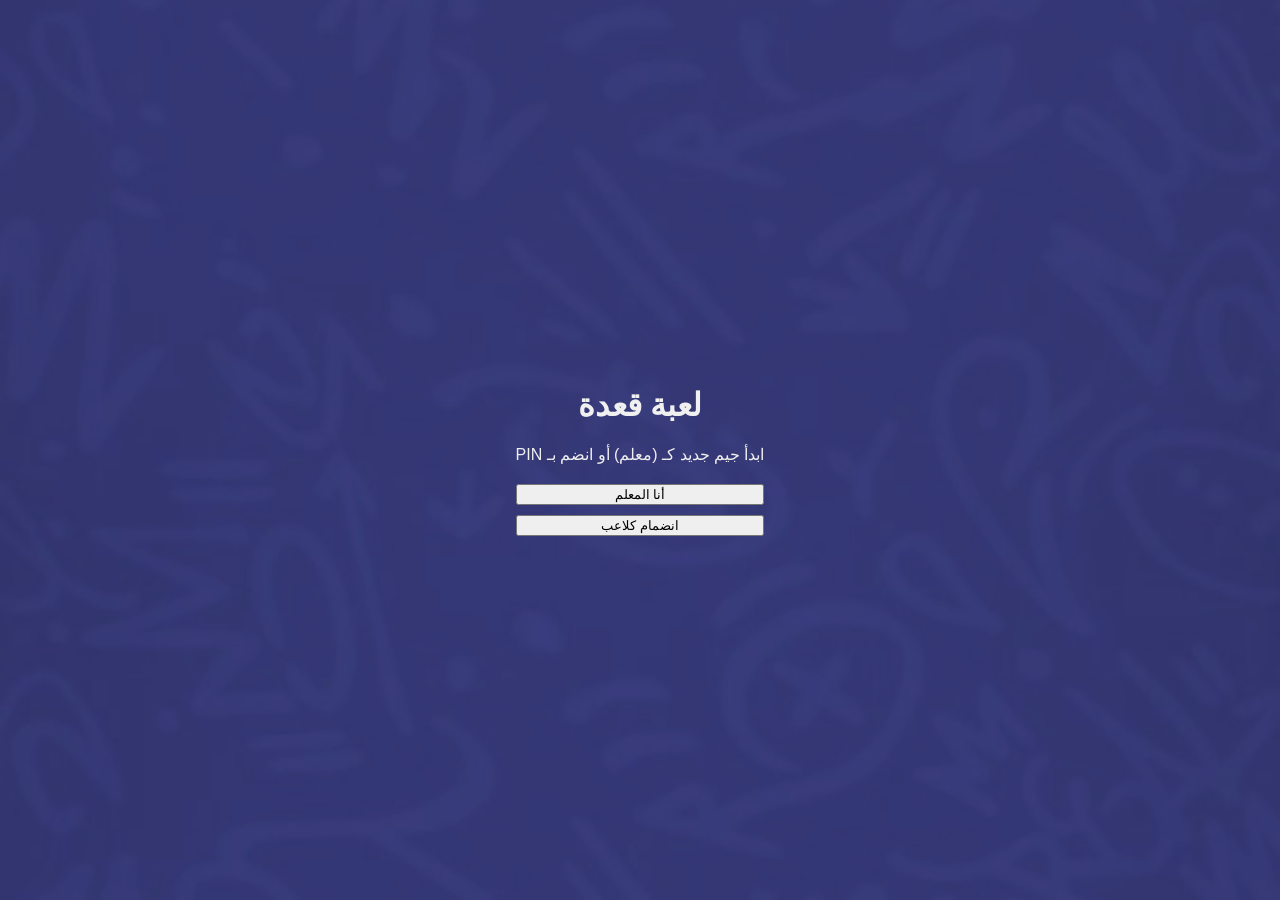
==== commit 40574991: "index.html" ====
--- a/index.html
+++ b/index.html
@@ -3,517 +3,118 @@
 <head>
     <meta charset="UTF-8">
     <meta name="viewport" content="width=device-width, initial-scale=1.0, maximum-scale=1.0, user-scalable=no">
-    <meta name="theme-color" content="#4a4d9e">
+    <meta name="theme-color" content="#EBE2CE">
     <title>لعبة قعدة</title>
-
-    <link href="https://fonts.googleapis.com/css2?family=Tajawal:wght@500;700;800;900&display=swap" rel="stylesheet">
-    <script async src="https://www.googletagmanager.com/gtag/js?id=G-RNZPERH684"></script>
-    <script>
-      window.dataLayer = window.dataLayer || [];
-      function gtag(){dataLayer.push(arguments);}
-      gtag('js', new Date());
-      gtag('config', 'G-RNZPERH684');
-    </script>
+    <link rel="preconnect" href="https://fonts.googleapis.com">
+    <link rel="preconnect" href="https://fonts.gstatic.com" crossorigin>
+    <link href="https://fonts.googleapis.com/css2?family=Cairo:wght@700;800;900&family=Alexandria:wght@400;500;600;700&display=swap" rel="stylesheet">
     <script src="https://unpkg.com/html5-qrcode"></script>
-
-    <style>
-        /* ==========================================
-           1. الأساسيات (Clean & Native App Feel)
-           ========================================== */
-        body {
-            margin: 0; font-family: 'Tajawal', sans-serif; background-color: #f4f6f8; /* رمادي فاتح مريح للعين */
-            color: #1e1e1e; display: flex; justify-content: center; align-items: flex-start;
-            min-height: 100vh; text-align: center; user-select: none; -webkit-user-select: none;
-        }
-
-        /* بوكس التطبيق (كأنه شاشة موبايل حقيقية) */
-        .app-container {
-            background: #ffffff;
-            width: 100%; max-width: 480px; min-height: 100vh;
-            padding: 30px 20px; box-sizing: border-box;
-            box-shadow: 0 10px 40px rgba(0, 0, 0, 0.05);
-            position: relative; overflow-x: hidden;
-        }
-
-        .game-logo { max-width: 80px; margin: 0 auto 20px auto; display: block; }
-        h2 { font-size: 26px; margin: 0 0 8px 0; font-weight: 900; color: #4a4d9e; letter-spacing: -0.5px;}
-        .small-text { font-weight: 700; font-size: 14px; color: #6c757d; margin-bottom: 25px; }
-
-        /* ==========================================
-           2. الأزرار والمدخلات (Flat Design)
-           ========================================== */
-        .btn-group { display: flex; gap: 12px; justify-content: center; margin-top: 15px; width: 100%; }
-        .action-btn { font-family: 'Tajawal', sans-serif; font-weight: 800; font-size: 16px; padding: 14px 10px; border-radius: 12px; cursor: pointer; transition: transform 0.1s; flex: 1; border: none; }
-        .btn-primary { background: #4a4d9e; color: #ffffff; box-shadow: 0 4px 15px rgba(74, 77, 158, 0.2); }
-        .btn-secondary { background: #f0f2f5; color: #4a4d9e; border: 2px solid #e9ecef; }
-        .action-btn:active { transform: scale(0.96); }
-
-        .pin-input { width: 100%; text-align: center; font-size: 38px; font-weight: 900; letter-spacing: 20px; padding: 15px 10px; margin: 15px 0 20px; border-radius: 16px; border: 2px solid #e9ecef; background: #f8f9fa; color: #4a4d9e; font-family: 'Tajawal', sans-serif; box-sizing: border-box; transition: border 0.3s ease;}
-        .pin-input:focus { outline: none; border-color: #4a4d9e; background: #fff;}
-        .pin-display-num { font-size: 55px; font-weight: 900; letter-spacing: 15px; color: #4a4d9e; margin: 10px 0 25px; }
-        
-        .lobby-error { font-size: 14px; color: #e74c3c; min-height: 18px; margin: -10px 0 15px; font-weight: 800;}
-        .reset-link { display: block; margin-top: 25px; font-size: 14px; font-weight: 800; color: #adb5bd; text-decoration: underline; cursor: pointer; }
-        .rules-link { display: block; margin-top: 25px; padding: 14px; font-family: 'Tajawal', sans-serif; font-weight: 800; font-size: 15px; color: #4a4d9e; text-decoration: none; border: 2px solid #e9ecef; border-radius: 14px; background: #f8f9fa; }
-
-        /* ==========================================
-           3. لوحة النقط للمعلم (Premium Cards)
-           ========================================== */
-        .input-group { display: flex; gap: 10px; margin-bottom: 25px; }
-        #player-name-input { flex: 1; padding: 14px; border-radius: 12px; border: 2px solid #e9ecef; background: #f8f9fa; color: #1e1e1e; font-family: 'Tajawal'; font-weight: 800; outline: none; font-size: 16px; text-align: center;}
-        #player-name-input:focus { border-color: #4a4d9e; background: #fff; }
-        
-        .players-list { list-style: none; padding: 0; margin: 0 0 20px 0; display: flex; flex-wrap: wrap; gap: 8px; justify-content: center;}
-        .players-list li { background: #e9ecef; color: #4a4d9e; padding: 8px 16px; border-radius: 20px; font-weight: 800; font-size: 14px; }
-        
-        .round-badge { display: inline-block; background: #fdf0d5; color: #e67e22; padding: 8px 20px; border-radius: 20px; font-size: 15px; font-weight: 900; margin-bottom: 15px; border: 2px solid #fce3b1;}
-        
-        /* كارت اللاعب */
-        .player-card { background: #ffffff; border: 2px solid #e9ecef; border-radius: 16px; padding: 18px; margin-bottom: 15px; display: flex; flex-direction: column; gap: 15px; box-shadow: 0 4px 10px rgba(0,0,0,0.02); }
-        .player-header { display: flex; justify-content: space-between; align-items: center; border-bottom: 2px dashed #f0f2f5; padding-bottom: 12px;}
-        .player-name { font-size: 18px; font-weight: 900; color: #1e1e1e; }
-        .player-score { font-size: 24px; font-weight: 900; color: #4a4d9e; background: #f0f2f5; padding: 4px 14px; border-radius: 12px;}
-        
-        /* زراير التقييم النظيفة والمقفولة */
-        .eval-btns { display: flex; gap: 10px; }
-        .eval-btn { flex: 1; padding: 12px; border-radius: 10px; border: none; font-size: 15px; font-weight: 900; cursor: pointer; font-family: 'Tajawal'; transition: all 0.1s; }
-        .eval-btn.success { background: #e8f8f5; border: 2px solid #2ecc71; color: #2ecc71; }
-        .eval-btn.fail { background: #fdedec; border: 2px solid #e74c3c; color: #e74c3c; }
-        .eval-btn:active { transform: scale(0.95); }
-        
-        .eval-locked { width: 100%; padding: 12px; border-radius: 10px; background: #f8f9fa; color: #adb5bd; font-weight: 900; font-size: 15px; border: 2px solid #e9ecef; display: flex; align-items: center; justify-content: center; gap: 8px;}
-
-        .host-cam-btn { background: #fff; border: 2px dashed #4a4d9e; color: #4a4d9e; width: 100%; padding: 14px; border-radius: 14px; font-size: 16px; font-weight: 900; font-family: 'Tajawal'; cursor: pointer; margin-bottom: 20px; transition: all 0.1s; }
-        .host-cam-btn:active { transform: scale(0.98); background: #f8f9fa;}
-
-        /* ==========================================
-           4. الكروت والكاميرا
-           ========================================== */
-        .game-state { display: none; animation: fadeIn 0.3s ease forwards; }
-        @keyframes fadeIn { 0% { opacity: 0; transform: translateY(10px); } 100% { opacity: 1; transform: translateY(0); } }
-
-        .display-card { width: 100%; max-height: 65vh; object-fit: contain; border-radius: 16px; border: 2px solid #e9ecef; margin: 0 auto 20px auto; display: block; box-shadow: 0 10px 30px rgba(0,0,0,0.08);}
-        
-        .card-loader { width: 80px; height: 110px; margin: 0 auto 25px auto; background: #4a4d9e; border-radius: 12px; display: flex; justify-content: center; align-items: center; animation: flipCard3D 1.2s infinite ease-in-out; }
-        .card-loader::after { content: '🎲'; font-size: 30px; }
-        @keyframes flipCard3D { 0% { transform: perspective(400px) rotateY(0deg); } 50% { transform: perspective(400px) rotateY(180deg); } 100% { transform: perspective(400px) rotateY(360deg); } }
-        
-        .funny-quote { color: #4a4d9e; font-size: 18px; font-weight: 900; margin-top: 15px; min-height: 50px; line-height: 1.4;}
-        
-        #reader { width: 100%; border-radius: 16px; overflow: hidden; background: #000; border: 2px solid #e9ecef; margin-top: 15px; }
-        #reader img { display: none; }
-        #reader video { object-fit: cover !important; }
-    </style>
+    <link rel="stylesheet" href="css/style.css">
 </head>
 <body>
-    <div class="app-container" id="content-box">
-        <img src="logo.png" alt="لوجو قعدة" class="game-logo" onerror="this.style.display='none'">
+    <div class="table" id="content-box">
         
         <!-- اللوبي -->
         <div id="lobby-home" class="game-state">
-            <h2>لعبة قعدة</h2>
-            <div class="small-text">ابدأ جيم جديد (للمعلم) أو انضم بـ PIN</div>
-            <div class="btn-group" style="margin-top: 30px;">
-                <button class="action-btn btn-primary" onclick="initHost()">أنا المعلم</button>
-                <button class="action-btn btn-secondary" onclick="showJoinScreen()">انضمام كلاعب</button>
+            <header class="board-header" style="justify-content: center; margin-top: 20px;">
+                <h1 class="board-title">لعبة قعدة</h1>
+            </header>
+            <p class="empty-state is-visible" style="margin-bottom: 20px;">ابدأ جيم جديد كـ (معلم) أو انضم بـ PIN</p>
+            <div style="display: flex; gap: 10px; flex-direction: column;">
+                <button class="btn btn--primary" onclick="initHost()">أنا المعلم</button>
+                <button class="btn btn--ghost" onclick="showJoinScreen()">انضمام كلاعب</button>
             </div>
-            <a href="rules/" target="_blank" rel="noopener" class="rules-link">📜 طريقة اللعب الرسمية</a>
         </div>
 
         <!-- الانضمام للاعبين -->
         <div id="lobby-join" class="game-state">
-            <h2>انضم للروم</h2>
-            <div class="small-text">أدخل الـ PIN الخاص بالشلة</div>
-            <input id="pin-input-field" class="pin-input" type="text" inputmode="numeric" pattern="[0-9]*" maxlength="2" placeholder="00">
-            <div id="join-error" class="lobby-error"></div>
-            <div class="btn-group">
-                <button class="action-btn btn-primary" onclick="joinGame()">دخول الكاميرا</button>
-                <button class="action-btn btn-secondary" onclick="leaveRoom()">رجوع</button>
+            <header class="board-header"><h1 class="board-title">انضم للروم</h1></header>
+            <section class="add-player">
+                <input id="pin-input-field" class="add-player__input" type="text" inputmode="numeric" pattern="[0-9]*" maxlength="2" placeholder="أدخل الـ PIN...">
+            </section>
+            <div id="join-error" style="color: var(--brick); font-size: 14px; margin-bottom: 10px;"></div>
+            <div style="display: flex; gap: 10px;">
+                <button class="btn btn--primary" onclick="joinGame()">دخول</button>
+                <button class="btn btn--ghost" onclick="leaveRoom()">رجوع</button>
             </div>
         </div>
 
         <!-- تأسيس الروم للمعلم -->
         <div id="host-setup" class="game-state">
-            <h2>تأسيس القعدة</h2>
-            <div class="small-text">شفرة الروم السرية (ابعتها للشلة)</div>
-            <div class="pin-display-num" id="new-room-pin">00</div>
-            <div class="input-group">
-                <input type="text" id="player-name-input" placeholder="اكتب اسم اللاعب هنا..." maxlength="15">
-                <button class="action-btn btn-primary" style="flex: 0.4;" onclick="addPlayer()">إضافة</button>
-            </div>
-            <ul id="players-list" class="players-list"></ul>
-            <button class="action-btn btn-primary" style="width: 100%; margin-top: 10px;" onclick="startScoreboard()">🚀 ابدأ الجيم</button>
-            <div class="reset-link" onclick="leaveRoom()">إلغاء والرجوع</div>
+            <header class="board-header">
+                <h1 class="board-title">تأسيس القعدة</h1>
+                <div class="round-stamp"><span class="round-stamp__label">كود الروم</span><span class="round-stamp__num" id="new-room-pin"></span></div>
+            </header>
+            <section class="add-player" aria-label="إضافة لاعب">
+                <input type="text" id="playerNameInput" class="add-player__input" placeholder="اسم اللاعب الجديد..." maxlength="20" autocomplete="off">
+                <button type="button" id="addPlayerBtn" class="btn btn--ink" onclick="addPlayer()">إضافة</button>
+            </section>
+            <ul class="player-list" id="players-list-setup"></ul>
+            <footer class="board-controls">
+                <button type="button" class="btn btn--primary" onclick="startScoreboard()">🚀 ابدأ الجيم</button>
+                <button type="button" class="btn btn--danger" onclick="leaveRoom()">إلغاء</button>
+            </footer>
         </div>
 
-        <!-- لوحة النقط المحترفة (بها منع التكرار) -->
+        <!-- لوحة النقط للمعلم -->
         <div id="scoreboard-state" class="game-state">
-            <div class="round-badge" id="round-title-display">الراوند 1: مواقف</div>
-            <div class="small-text">شفرة الروم الحالية: <span id="active-pin-display" style="font-weight: 900; color: #4a4d9e;"></span></div>
+            <header class="board-header">
+                <h1 class="board-title" id="round-title-display">مواقف</h1>
+                <div class="round-stamp" id="roundStamp">
+                    <span class="round-stamp__label">الجولة</span>
+                    <span class="round-stamp__num" id="roundNumber">1</span>
+                </div>
+            </header>
             
-            <button class="host-cam-btn" onclick="scanAgain()">📸 اسكان كارت المعلم</button>
+            <button class="btn btn--ghost" style="width: 100%; border: 2px dashed var(--ochre); color: var(--ochre-d); margin-bottom: 20px;" onclick="scanAgain()">📸 اسكان كارت المعلم</button>
 
-            <!-- الكروت هتترمي هنا -->
-            <div id="scoreboard-container" style="text-align: right;"></div>
+            <ul class="player-list" id="scoreboard-container"></ul>
             
-            <button id="next-round-btn" class="action-btn btn-primary" style="width: 100%; margin-top: 15px;" onclick="nextRound()">⏭️ الراوند اللي بعده</button>
-            <div class="reset-link" onclick="leaveRoom()">تدمير الروم بالكامل</div>
+            <footer class="board-controls">
+                <button type="button" id="next-round-btn" class="btn btn--primary" onclick="nextRound()">الجولة التالية</button>
+                <button type="button" class="btn btn--ghost" onclick="leaveRoom()">تدمير الروم</button>
+            </footer>
         </div>
 
         <!-- النتيجة النهائية -->
         <div id="final-result-state" class="game-state">
-            <div style="font-size: 70px; margin-bottom: 10px;">🏆</div>
-            <h2 style="font-size: 30px;">انتهت القعدة!</h2>
-            <div id="winner-display" style="color: #2ecc71; font-weight: 900; font-size: 22px; margin-top: 20px;"></div>
-            <div id="loser-display" style="color: #e74c3c; font-weight: 900; font-size: 22px; margin: 15px 0 30px; padding: 15px; background: #fdedec; border-radius: 16px; border: 2px solid #fadbd8;"></div>
-            <div class="small-text" style="color: #1e1e1e; margin-bottom: 25px; font-weight: 800;">الخسران يمسك موبايله فوراً ويعمل سكان لباركود (الأحكام) 😈</div>
-            <button class="action-btn btn-primary" style="width: 100%;" onclick="leaveRoom()">رجوع للرئيسية</button>
+            <header class="board-header" style="justify-content: center; border: none;"><h1 class="board-title" style="font-size: 40px;">🏆 انتهت القعدة</h1></header>
+            <ul class="player-list">
+                <li class="player-row" style="background: rgba(63, 107, 78, 0.1); border-color: var(--forest);">
+                    <div class="player-row__info"><span class="player-row__name" id="winner-display" style="color: var(--forest-d);"></span></div>
+                </li>
+                <li class="player-row" style="background: rgba(166, 61, 47, 0.1); border-color: var(--brick); margin-top: 10px;">
+                    <div class="player-row__info"><span class="player-row__name" id="loser-display" style="color: var(--brick-d);"></span></div>
+                </li>
+            </ul>
+            <p class="empty-state is-visible" style="margin-top: 20px; border-color: var(--brick); color: var(--brick-d);">الخسران يمسك موبايله فوراً ويعمل سكان لباركود (الأحكام) 😈</p>
+            <footer class="board-controls">
+                <button class="btn btn--primary" style="width: 100%;" onclick="leaveRoom()">رجوع للرئيسية</button>
+            </footer>
         </div>
 
-        <!-- التحميل -->
-        <div id="loading-state" class="game-state">
-            <div class="card-loader"></div>
-            <h2>جاري فك الشفرة</h2>
-            <div id="random-quote" class="funny-quote"></div>
+        <!-- شاشات الكاميرا والكروت -->
+        <div id="loading-state" class="game-state" style="text-align: center; padding: 40px 0;">
+            <h1 class="board-title" style="margin-bottom: 20px;">🎲 جاري فك الشفرة</h1>
+            <p id="random-quote" style="font-family: var(--font-body); font-weight: 700; color: var(--ink-70);"></p>
         </div>
 
-        <!-- الكارت -->
         <div id="card-display-state" class="game-state">
-            <h2>كارتك جاهز</h2>
-            <img id="game-card-img" src="" alt="كارت قعدة" class="display-card">
-            <div class="btn-group">
-                <button class="action-btn btn-primary" onclick="scanAgain()">سحب جديد</button>
-                <button class="action-btn btn-secondary" onclick="closeCard()">خروج من الروم</button>
+            <header class="board-header"><h1 class="board-title">كارتك جاهز</h1></header>
+            <img id="game-card-img" src="" alt="كارت قعدة" style="width: 100%; border-radius: var(--radius-lg); border: 2px solid var(--ink); margin-bottom: 20px;">
+            <div style="display: flex; gap: 10px;">
+                <button class="btn btn--primary" onclick="scanAgain()">سحب جديد</button>
+                <button class="btn btn--danger" onclick="closeCard()">خروج</button>
             </div>
         </div>
 
-        <!-- الكاميرا -->
         <div id="scanner-state" class="game-state">
-            <h2>وجه الكاميرا للكارت</h2>
-            <div class="small-text">جاري تفعيل الكاميرا... وافق على الصلاحية</div>
-            <div id="reader"></div>
-            <button class="action-btn btn-secondary" style="width: 100%; margin-top: 15px;" onclick="cancelScan()">خروج من الروم</button>
+            <header class="board-header"><h1 class="board-title">وجه الكاميرا للكارت</h1></header>
+            <div id="reader" style="border-radius: var(--radius-md); overflow: hidden; border: 2px solid var(--ink); margin-bottom: 20px;"></div>
+            <button class="btn btn--danger" style="width: 100%;" onclick="cancelScan()">رجوع</button>
         </div>
+
     </div>
-
-    <!-- ==========================================
-         JAVASCRIPT (STRICT LOGIC & LOCKS)
-         ========================================== -->
-    <script>
-        document.addEventListener('contextmenu', event => event.preventDefault());
-
-        const CHARACTER_SLOTS = [1, 2, 3, 4, 5, 6, 7, 8, 9, 10, 11, 12, 13, 14, 15, 16, 17, 18];
-        let html5QrCode = null;
-        let currentPlayers = [];
-        let currentRound = 1;
-
-        const funnyQuotes = [
-            "يا ترى هتطلع أم خالد ولا إياد الموجي؟ 👀",
-            "استرها علينا يارب من كارت الدبيس... 💸",
-            "جهز نفسك لتقليد الدكتور! 👨‍🏫",
-            "يا ساتر.. شكلها فيها كارت قفلنا المايك 🤐",
-            "اسحب كارتك وواجه مصيرك يا معلم! ⚡"
-        ];
-
-        /* --- محرك اللخبطة --- */
-        function mulberry32(seed) {
-            return function () {
-                seed |= 0; seed = (seed + 0x6D2B79F5) | 0;
-                let t = Math.imul(seed ^ (seed >>> 15), 1 | seed);
-                t = (t + Math.imul(t ^ (t >>> 7), 61 | t)) ^ t;
-                return ((t ^ (t >>> 14)) >>> 0) / 4294967296;
-            };
-        }
-        function seededShuffle(array, seed) {
-            const rand = mulberry32(seed);
-            const arr = array.slice();
-            for (let i = arr.length - 1; i > 0; i--) {
-                const j = Math.floor(rand() * (i + 1));
-                [arr[i], arr[j]] = [arr[j], arr[i]];
-            }
-            return arr;
-        }
-        function getImageNumberForCard(pin, cardId) {
-            const seed = (Number(pin) * 2654435761) ^ 0x9E3779B9;
-            return seededShuffle(CHARACTER_SLOTS, seed)[cardId - 1];
-        }
-
-        /* --- الذاكرة --- */
-        function savePin(pin) { localStorage.setItem("qaada_game_pin", pin); }
-        function loadPin() { return localStorage.getItem("qaada_game_pin"); }
-        function clearData() { 
-            localStorage.removeItem("qaada_game_pin");
-            localStorage.removeItem("qaada_is_host");
-            localStorage.removeItem("qaada_players");
-            localStorage.removeItem("qaada_round");
-        }
-        function savePlayers() { localStorage.setItem("qaada_players", JSON.stringify(currentPlayers)); }
-        function loadPlayers() { currentPlayers = JSON.parse(localStorage.getItem("qaada_players")) || []; }
-        function saveRound() { localStorage.setItem("qaada_round", currentRound.toString()); }
-        function loadRound() { currentRound = parseInt(localStorage.getItem("qaada_round")) || 1; }
-
-        function hideAllStates() {
-            document.querySelectorAll('.game-state').forEach(el => el.style.display = 'none');
-        }
-
-        /* --- نظام المعلم --- */
-        function initHost() {
-            clearData();
-            const newPin = String(Math.floor(Math.random() * 100)).padStart(2, "0");
-            savePin(newPin);
-            localStorage.setItem("qaada_is_host", "true");
-            currentPlayers = [];
-            currentRound = 1;
-            savePlayers();
-            saveRound();
-            
-            hideAllStates();
-            document.getElementById("new-room-pin").innerText = newPin;
-            document.getElementById("players-list").innerHTML = "";
-            document.getElementById("host-setup").style.display = "block";
-        }
-
-        function addPlayer() {
-            const input = document.getElementById("player-name-input");
-            const name = input.value.trim();
-            if(name.length > 0) {
-                // 🚨 التعديل السري: إضافة evaluatedRound عشان نقفل عليه الزرار بعد التقييم
-                currentPlayers.push({ name: name, score: 0, evaluatedRound: 0, lastAction: '' });
-                savePlayers();
-                input.value = "";
-                const li = document.createElement("li");
-                li.innerText = name;
-                document.getElementById("players-list").appendChild(li);
-            }
-        }
-
-        function startScoreboard() {
-            if(currentPlayers.length === 0) { alert("يا معلم ضيف لاعب واحد على الأقل!"); return; }
-            hideAllStates();
-            document.getElementById("active-pin-display").innerText = loadPin();
-            renderScoreboard();
-            document.getElementById("scoreboard-state").style.display = "block";
-        }
-
-        function getRoundDetails() {
-            if(currentRound === 1) return { title: "الراوند 1: مواقف", pts: 5 };
-            if(currentRound === 2) return { title: "الراوند 2: أكشن", pts: 10 };
-            if(currentRound === 3) return { title: "الراوند 3: حاسب", pts: 5 };
-            return { title: "النهاية", pts: 0 };
-        }
-
-        // 🚨 الكود الذكي لمنع التكرار 🚨
-        function renderScoreboard() {
-            const details = getRoundDetails();
-            document.getElementById("round-title-display").innerText = details.title;
-            const container = document.getElementById("scoreboard-container");
-            container.innerHTML = "";
-            
-            currentPlayers.forEach((player, index) => {
-                let actionArea = "";
-
-                // لو المعلم قيمه خلاص في الراوند ده، نقفل الزراير ونطلعله البادج
-                if (player.evaluatedRound === currentRound) {
-                    const badgeColor = player.lastAction === '✅ نفذ' ? '#2ecc71' : '#e74c3c';
-                    actionArea = `
-                        <div class="eval-locked">
-                            <span style="color: ${badgeColor};">تم التقييم: ${player.lastAction}</span>
-                        </div>
-                    `;
-                } else {
-                    // لو لسه متقيمش، تظهر الزراير عادي
-                    actionArea = `
-                        <div class="eval-btns">
-                            <button class="eval-btn success" onclick="evaluatePlayer(${index}, true)">✅ نفذ</button>
-                            <button class="eval-btn fail" onclick="evaluatePlayer(${index}, false)">❌ لبس</button>
-                        </div>
-                    `;
-                }
-
-                container.innerHTML += `
-                    <div class="player-card">
-                        <div class="player-header">
-                            <span class="player-name">${player.name}</span>
-                            <span class="player-score">${player.score}</span>
-                        </div>
-                        ${actionArea}
-                    </div>
-                `;
-            });
-        }
-
-        // 🚨 دالة الحساب وحفظ حالة التقييم
-        function evaluatePlayer(index, isSuccess) {
-            // أمان إضافي عشان لو داس مرتين بسرعة
-            if (currentPlayers[index].evaluatedRound === currentRound) return; 
-
-            const currentPts = getRoundDetails().pts;
-            const pointsToApply = isSuccess ? currentPts : -currentPts;
-            
-            currentPlayers[index].score += pointsToApply;
-            currentPlayers[index].evaluatedRound = currentRound; // قفلنا عليه الراوند
-            currentPlayers[index].lastAction = isSuccess ? '✅ نفذ' : '❌ لبس';
-            
-            savePlayers();
-            renderScoreboard();
-        }
-
-        function nextRound() {
-            currentRound++;
-            saveRound();
-            if (currentRound > 3) {
-                finishGame();
-            } else {
-                renderScoreboard();
-                if(currentRound === 3) document.getElementById("next-round-btn").innerText = "🏁 إنهاء الجيم وإعلان النتيجة";
-            }
-        }
-
-        function finishGame() {
-            hideAllStates();
-            let sortedPlayers = [...currentPlayers].sort((a, b) => b.score - a.score);
-            document.getElementById("winner-display").innerText = `🥇 الكسبان: ${sortedPlayers[0].name} (${sortedPlayers[0].score})`;
-            document.getElementById("loser-display").innerText = `☠️ الخسران: ${sortedPlayers[sortedPlayers.length - 1].name} (${sortedPlayers[sortedPlayers.length - 1].score})`;
-            document.getElementById("final-result-state").style.display = "block";
-        }
-
-        /* --- نظام الكاميرا --- */
-        function showJoinScreen() { hideAllStates(); document.getElementById('lobby-join').style.display = 'block'; }
-
-        function joinGame() {
-            const pinRaw = document.getElementById('pin-input-field').value;
-            const errorEl = document.getElementById('join-error');
-            if(!/^\d{1,2}$/.test(pinRaw.trim())) { errorEl.textContent = 'أدخل كود من رقمين.'; return; }
-            
-            errorEl.textContent = '';
-            clearData(); 
-            savePin(pinRaw.trim().padStart(2, "0"));
-            localStorage.setItem("qaada_is_host", "false"); 
-            openScanner();
-        }
-
-        function openScanner() {
-            hideAllStates();
-            document.getElementById('scanner-state').style.display = 'block';
-            if(!html5QrCode) { html5QrCode = new Html5Qrcode("reader"); }
-            html5QrCode.start(
-                { facingMode: "environment" }, { fps: 15, qrbox: { width: 250, height: 250 } },
-                onScanSuccess, (e) => {}
-            ).catch(err => {
-                html5QrCode.start({ facingMode: "user" }, { fps: 15, qrbox: { width: 250, height: 250 } }, onScanSuccess, (e)=>{});
-            });
-        }
-
-        const meQrBypass = {
-            "https://q.me-qr.com/a3fxd10w": "?id=1", "https://q.me-qr.com/v32kajn6": "?id=2", "https://q.me-qr.com/tnz5fn8w": "?id=3",
-            "https://q.me-qr.com/75t883gh": "?id=4", "https://q.me-qr.com/vrgdgaat": "?id=5", "https://q.me-qr.com/1bt4w6k3": "?id=6",
-            "https://q.me-qr.com/lzj8sobk": "?id=7", "https://q.me-qr.com/gertcxy1": "?id=8", "https://q.me-qr.com/o9h7x2to": "?id=9",
-            "https://q.me-qr.com/pllxlcji": "?id=10", "https://q.me-qr.com/vsi4olis": "?id=11", "https://q.me-qr.com/39949qq8": "?id=12",
-            "https://q.me-qr.com/ykmrvd8e": "?id=13", "https://q.me-qr.com/ysw5jpux": "?id=14", "https://q.me-qr.com/vr7a52pb": "?id=15",
-            "https://q.me-qr.com/dgd0165e": "?id=16", "https://q.me-qr.com/j4bv25ov": "?id=17", "https://q.me-qr.com/px8s6n9q": "?id=18"
-        };
-
-        function onScanSuccess(decodedText, decodedResult) {
-            let scannedLink = decodedText.trim();
-            let cleanTarget = meQrBypass[scannedLink] ? meQrBypass[scannedLink] : scannedLink;
-            html5QrCode.stop().then(() => { window.location.replace(cleanTarget); }).catch(() => { window.location.replace(cleanTarget); });
-        }
-
-        function loadCardForId(rawCardId, pin) {
-            hideAllStates();
-            document.getElementById('loading-state').style.display = 'block';
-            document.getElementById('random-quote').innerText = funnyQuotes[Math.floor(Math.random() * funnyQuotes.length)];
-            
-            const cardId = parseCardId(rawCardId);
-            if (!cardId) { 
-                document.getElementById('loading-state').style.display = 'none';
-                leaveRoom();
-                return; 
-            }
-
-            const imageNumber = getImageNumberForCard(pin, cardId);
-            const mainImg = document.getElementById('game-card-img');
-
-            mainImg.onload = function() {
-                setTimeout(() => {
-                    document.getElementById('loading-state').style.display = 'none';
-                    document.getElementById('card-display-state').style.display = 'block';
-                }, 1800); 
-            };
-            mainImg.src = `cards/${imageNumber}.jpg`;
-        }
-
-        function scanAgain() {
-            const url = new URL(window.location);
-            url.searchParams.delete('id');
-            window.history.replaceState({}, "", url);
-            openScanner();
-        }
-
-        function closeCard() {
-            const isHost = localStorage.getItem("qaada_is_host");
-            const url = new URL(window.location);
-            url.searchParams.delete('id');
-            window.history.replaceState({}, "", url);
-
-            if(html5QrCode) { html5QrCode.stop().catch(()=>{}); }
-
-            if (isHost === "true") {
-                hideAllStates();
-                document.getElementById('scoreboard-state').style.display = 'block';
-            } else {
-                leaveRoom();
-            }
-        }
-
-        function cancelScan() {
-            if(html5QrCode) { html5QrCode.stop().catch(()=>{}); }
-            closeCard();
-        }
-
-        function leaveRoom() {
-            clearData();
-            if(html5QrCode) { html5QrCode.stop().catch(()=>{}); }
-            const url = new URL(window.location);
-            url.searchParams.delete('id');
-            window.history.replaceState({}, "", url);
-            hideAllStates();
-            document.getElementById('lobby-home').style.display = 'block';
-        }
-
-        /* --- حارس البوابة (Strict OnLoad) --- */
-        window.onload = function() {
-            const urlParams = new URLSearchParams(window.location.search);
-            const cardIdRaw = urlParams.get('id');
-            const pin = loadPin();
-            const isHost = localStorage.getItem("qaada_is_host");
-
-            hideAllStates();
-
-            if (cardIdRaw) {
-                if (pin) loadCardForId(cardIdRaw, pin);
-                else document.getElementById('lobby-home').style.display = 'block';
-                return;
-            } 
-            
-            if (isHost === "true" && pin) {
-                loadPlayers();
-                loadRound();
-                if (currentPlayers.length > 0 && currentRound <= 3) {
-                    document.getElementById("active-pin-display").innerText = pin;
-                    renderScoreboard();
-                    document.getElementById('scoreboard-state').style.display = 'block';
-                } else if (currentRound > 3) {
-                    finishGame();
-                } else {
-                    document.getElementById("new-room-pin").innerText = pin;
-                    document.getElementById('host-setup').style.display = 'block';
-                }
-            } else {
-                clearData();
-                document.getElementById('lobby-home').style.display = 'block';
-            }
-        };
-    </script>
+    <script src="js/app.js"></script>
 </body>
 </html>
--- a/css/style.css
+++ b/css/style.css
@@ -0,0 +1,80 @@
+body {
+    margin: 0; font-family: 'Tajawal', sans-serif; background-color: #4a4d9e;
+    background-image: url('../image_23f560.jpg'); background-size: cover;
+    background-position: center; background-attachment: fixed;
+    color: #f0f0f0; display: flex; justify-content: center; align-items: center;
+    min-height: 100vh; text-align: center; overflow: hidden; position: relative;
+    user-select: none; -webkit-user-select: none;
+}
+body::before { content: ''; position: absolute; top: 0; left: 0; width: 100%; height: 100%; background: rgba(74, 77, 158, 0.45); z-index: 0; }
+
+/* تأثير النقط */
+.particles {
+    position: absolute; top: 0; left: 0; width: 100%; height: 100%; pointer-events: none; z-index: 0;
+    background-image: radial-gradient(rgba(255,255,255,0.15) 2px, transparent 2px);
+    background-size: 40px 40px; animation: particleMove 15s linear infinite;
+}
+@keyframes particleMove { 0% { transform: translateY(0); } 100% { transform: translateY(-40px); } }
+
+/* البوكس الإزاز */
+.glass-box {
+    background: rgba(240, 240, 240, 0.08); backdrop-filter: blur(20px); -webkit-backdrop-filter: blur(20px);
+    border: 1px solid rgba(240, 240, 240, 0.15); border-radius: 24px; padding: 20px 15px;
+    box-shadow: 0 30px 60px rgba(0, 0, 0, 0.6); width: 95%; max-width: 420px; box-sizing: border-box;
+    z-index: 1; animation: popUpBounce 0.8s cubic-bezier(0.34, 1.56, 0.64, 1) forwards;
+}
+@keyframes popUpBounce { 0% { opacity: 0; transform: scale(0.8) translateY(40px); } 100% { opacity: 1; transform: scale(1) translateY(0); } }
+
+.game-logo { max-width: 100px; margin: 0 auto 10px auto; display: block; filter: drop-shadow(0 4px 6px rgba(0,0,0,0.3)); }
+h2 { font-size: 24px; margin: 0 0 5px 0; font-weight: 900; color: #f0f0f0; text-shadow: 0 4px 10px rgba(0,0,0,0.3); }
+.small-text { font-weight: 500; font-size: 14px; color: rgba(240, 240, 240, 0.7); margin-bottom: 15px; }
+
+/* زراير ومدخلات */
+.btn-group { display: flex; gap: 10px; justify-content: center; margin-top: 15px; width: 100%; }
+.action-btn { font-family: 'Tajawal', sans-serif; font-weight: 800; font-size: 15px; padding: 12px 5px; border-radius: 12px; cursor: pointer; transition: all 0.3s ease; flex: 1; border: none; }
+.btn-primary { background: #f0f0f0; color: #4a4d9e; box-shadow: 0 5px 15px rgba(0,0,0,0.3); }
+.btn-secondary { background: rgba(240, 240, 240, 0.1); color: #f0f0f0; border: 2px solid #f0f0f0; }
+.action-btn:active { transform: scale(0.92); }
+
+.pin-input { width: 100%; text-align: center; font-size: 32px; font-weight: 800; letter-spacing: 14px; padding: 12px 8px; border-radius: 12px; border: 2px solid rgba(240,240,240,0.5); background: rgba(240,240,240,0.92); color: #4a4d9e; font-family: 'Tajawal', sans-serif; box-sizing: border-box; margin-bottom: 10px;}
+.pin-display-num { font-size: 48px; font-weight: 900; letter-spacing: 10px; color: #fff; margin: 10px 0; text-shadow: 0 4px 10px rgba(0,0,0,0.4); }
+.lobby-error { font-size: 13px; color: #ffd1c9; min-height: 16px; margin: 0 0 10px; font-weight: bold;}
+.reset-link { display: block; margin-top: 20px; font-size: 13px; color: #ffb3b3; text-decoration: underline; cursor: pointer; font-weight: 700; }
+.rules-link { display: block; margin-top: 16px; padding: 11px; font-family: 'Tajawal', sans-serif; font-weight: 700; font-size: 14px; color: rgba(240,240,240,0.9); text-decoration: none; border: 1.5px solid rgba(240,240,240,0.3); border-radius: 12px; transition: all 0.25s ease; box-sizing: border-box; }
+
+/* لوحة النقط Scoreboard */
+.input-group { display: flex; gap: 10px; margin-bottom: 15px; }
+#player-name-input { flex: 1; padding: 10px; border-radius: 10px; border: none; font-family: 'Tajawal'; font-weight: 700; outline: none; }
+.players-list { list-style: none; padding: 0; margin: 0; max-height: 150px; overflow-y: auto; text-align: right; }
+.players-list li { background: rgba(255,255,255,0.1); padding: 8px 12px; border-radius: 8px; margin-bottom: 5px; font-weight: 700; font-size: 14px; }
+.score-row { display: flex; align-items: center; justify-content: space-between; background: rgba(240, 240, 240, 0.95); color: #4a4d9e; padding: 10px 15px; border-radius: 12px; margin-bottom: 10px; font-weight: 800; box-shadow: 0 4px 10px rgba(0,0,0,0.3); }
+.score-name { flex: 1; text-align: right; font-size: 16px; }
+.score-num { font-size: 20px; width: 40px; text-align: center; }
+/* لوحة النقط Scoreboard */
+.score-row { display: flex; align-items: center; justify-content: space-between; background: rgba(240, 240, 240, 0.95); color: #4a4d9e; padding: 10px; border-radius: 12px; margin-bottom: 10px; font-weight: 800; box-shadow: 0 4px 10px rgba(0,0,0,0.3); flex-wrap: wrap; }
+.score-name { font-size: 16px; min-width: 80px; text-align: right; }
+.score-num { font-size: 22px; width: 40px; text-align: center; color: #4a4d9e; }
+.score-actions { display: flex; flex-direction: column; gap: 5px; flex: 1; margin: 0 10px; }
+.score-btns-row { display: flex; gap: 5px; align-items: center; justify-content: center; width: 100%; }
+.score-label { font-size: 11px; color: #4a4d9e; width: 35px; text-align: left; }
+.score-btn { padding: 5px 8px; border-radius: 6px; border: none; font-size: 13px; font-weight: 900; cursor: pointer; flex: 1; font-family: 'Tajawal'; }
+.score-btn.plus { background: #2ecc71; color: white; }
+.score-btn.minus { background: #e74c3c; color: white; }
+.score-btn:active { transform: scale(0.9); }
+
+/* أنيميشن التحميل والكارت */
+.game-state { display: none; animation: popUpBounce 0.5s forwards; }
+.display-card { width: 100%; max-height: 65vh; object-fit: contain; border-radius: 12px; border: 2px solid rgba(240, 240, 240, 0.8); margin: 5px auto 15px auto; display: block; animation: premiumGlow 4s ease-in-out infinite;}
+@keyframes premiumGlow { 0% { box-shadow: 0 15px 35px rgba(0,0,0,0.6); filter: brightness(1); } 50% { box-shadow: 0 20px 45px rgba(0,0,0,0.8); filter: brightness(1.08); } 100% { box-shadow: 0 15px 35px rgba(0,0,0,0.6); filter: brightness(1); } }
+
+.card-loader { width: 70px; height: 100px; margin: 0 auto 20px auto; background: linear-gradient(135deg, #f1c40f, #e67e22); border-radius: 10px; border: 3px solid #fff; box-shadow: 0 10px 20px rgba(0,0,0,0.3); display: flex; justify-content: center; align-items: center; animation: flipCard3D 1.5s infinite ease-in-out; }
+.card-loader::after { content: '🎲'; font-size: 25px; }
+@keyframes flipCard3D { 0% { transform: perspective(400px) rotateY(0deg); } 50% { transform: perspective(400px) rotateY(180deg); } 100% { transform: perspective(400px) rotateY(360deg); } }
+.funny-quote { color: #00ffcc; font-size: 15px; font-weight: 800; margin-top: 15px; min-height: 45px; }
+.progress-container { width: 100%; height: 6px; background: rgba(240, 240, 240, 0.1); border-radius: 10px; margin-top: 15px; overflow: hidden; position: relative; }
+.progress-bar { height: 100%; width: 0%; border-radius: 10px; box-shadow: 0 0 10px rgba(240, 240, 240, 0.8); animation: loadProgress 2s cubic-bezier(0.4, 0, 0.2, 1) forwards; background: linear-gradient(90deg, #f0f0f0 0%, #ffffff 50%, #f0f0f0 100%); background-size: 200% 100%; }
+@keyframes loadProgress { 0% { width: 0%; background-position: 100% 0; } 50% { background-position: 0 0; } 100% { width: 100%; background-position: -100% 0; } }
+
+#reader { width: 100%; border-radius: 15px; overflow: hidden; background: #fff; border: 2px solid #f0f0f0; margin-top: 15px; color: #000; box-shadow: 0 15px 30px rgba(0,0,0,0.5); }
+#reader img { display: none; }
+#reader video { object-fit: cover !important; }
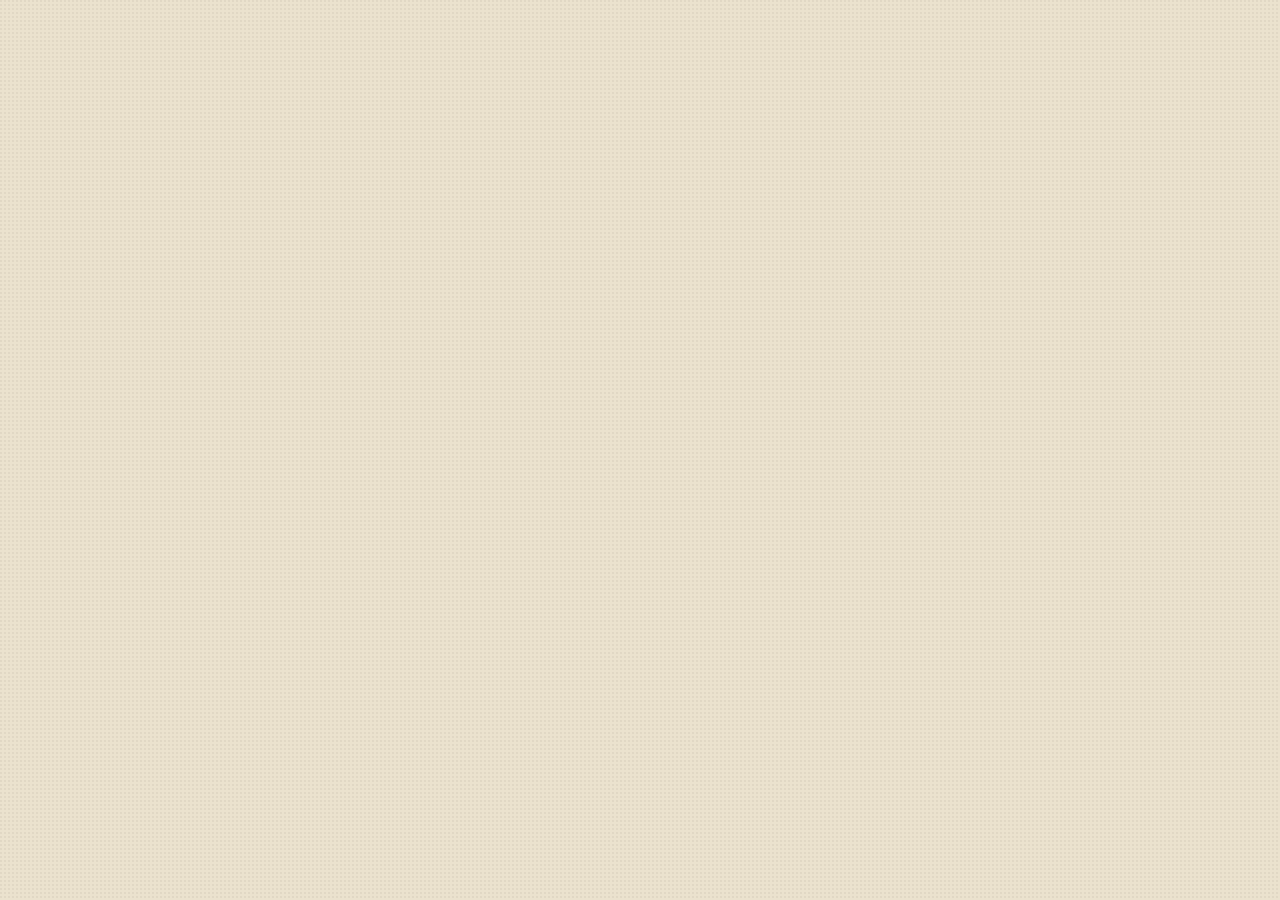
==== commit 993c9130: "index.html" ====
--- a/index.html
+++ b/index.html
@@ -115,6 +115,6 @@
         </div>
 
     </div>
-    <script src="js/app.js"></script>
+  <script src="js/script.js"></script>
 </body>
 </html>
--- a/css/style.css
+++ b/css/style.css
@@ -1,80 +1,93 @@
+/* ==========================================================================
+   TOKENS & BASE
+   ========================================================================== */
+:root {
+  --paper:   #EBE2CE;
+  --card:    #FBF7EC;
+  --ink:     #2B2420;
+  --ink-70:  rgba(43, 36, 32, 0.7);
+  --ink-45:  rgba(43, 36, 32, 0.45);
+  --ochre:   #C0862B;
+  --ochre-d: #9C6C1F;
+  --oxblood: #7A2E2E;
+  --forest:  #3F6B4E;
+  --forest-d:#2E4F39;
+  --brick:   #A63D2F;
+  --brick-d: #832F24;
+  --line:    #C6B79A;
+
+  --radius-sm: 10px;
+  --radius-md: 14px;
+  --radius-lg: 16px;
+
+  --font-display: 'Cairo', sans-serif;
+  --font-body: 'Alexandria', sans-serif;
+}
+
+* { box-sizing: border-box; }
+html, body { margin: 0; padding: 0; }
+
 body {
-    margin: 0; font-family: 'Tajawal', sans-serif; background-color: #4a4d9e;
-    background-image: url('../image_23f560.jpg'); background-size: cover;
-    background-position: center; background-attachment: fixed;
-    color: #f0f0f0; display: flex; justify-content: center; align-items: center;
-    min-height: 100vh; text-align: center; overflow: hidden; position: relative;
-    user-select: none; -webkit-user-select: none;
+  min-height: 100vh;
+  font-family: var(--font-body);
+  color: var(--ink);
+  background-color: var(--paper);
+  background-image: radial-gradient(circle at 1px 1px, rgba(43,36,32,0.05) 1px, transparent 0);
+  background-size: 4px 4px;
+  padding: 20px 15px;
 }
-body::before { content: ''; position: absolute; top: 0; left: 0; width: 100%; height: 100%; background: rgba(74, 77, 158, 0.45); z-index: 0; }
 
-/* تأثير النقط */
-.particles {
-    position: absolute; top: 0; left: 0; width: 100%; height: 100%; pointer-events: none; z-index: 0;
-    background-image: radial-gradient(rgba(255,255,255,0.15) 2px, transparent 2px);
-    background-size: 40px 40px; animation: particleMove 15s linear infinite;
-}
-@keyframes particleMove { 0% { transform: translateY(0); } 100% { transform: translateY(-40px); } }
+.table { max-width: 480px; margin: 0 auto; }
+.game-state { display: none; animation: fadeIn 0.3s ease; }
+@keyframes fadeIn { from { opacity: 0; transform: translateY(5px); } to { opacity: 1; transform: translateY(0); } }
 
-/* البوكس الإزاز */
-.glass-box {
-    background: rgba(240, 240, 240, 0.08); backdrop-filter: blur(20px); -webkit-backdrop-filter: blur(20px);
-    border: 1px solid rgba(240, 240, 240, 0.15); border-radius: 24px; padding: 20px 15px;
-    box-shadow: 0 30px 60px rgba(0, 0, 0, 0.6); width: 95%; max-width: 420px; box-sizing: border-box;
-    z-index: 1; animation: popUpBounce 0.8s cubic-bezier(0.34, 1.56, 0.64, 1) forwards;
-}
-@keyframes popUpBounce { 0% { opacity: 0; transform: scale(0.8) translateY(40px); } 100% { opacity: 1; transform: scale(1) translateY(0); } }
+/* ==========================================================================
+   HEADER & STAMPS
+   ========================================================================== */
+.board-header { display: flex; align-items: center; justify-content: space-between; gap: 16px; padding-bottom: 20px; border-bottom: 2px solid var(--ink); margin-bottom: 24px; }
+.board-title { font-family: var(--font-display); font-weight: 900; font-size: 30px; margin: 0; color: var(--ink); }
 
-.game-logo { max-width: 100px; margin: 0 auto 10px auto; display: block; filter: drop-shadow(0 4px 6px rgba(0,0,0,0.3)); }
-h2 { font-size: 24px; margin: 0 0 5px 0; font-weight: 900; color: #f0f0f0; text-shadow: 0 4px 10px rgba(0,0,0,0.3); }
-.small-text { font-weight: 500; font-size: 14px; color: rgba(240, 240, 240, 0.7); margin-bottom: 15px; }
+.round-stamp { flex-shrink: 0; display: flex; flex-direction: column; align-items: center; justify-content: center; width: 72px; height: 72px; border: 3px solid var(--oxblood); border-radius: 50%; color: var(--oxblood); transform: rotate(-8deg); background: var(--card); }
+.round-stamp__label { font-family: var(--font-body); font-size: 10px; font-weight: 600; }
+.round-stamp__num { font-family: var(--font-display); font-size: 24px; font-weight: 900; line-height: 1; }
 
-/* زراير ومدخلات */
-.btn-group { display: flex; gap: 10px; justify-content: center; margin-top: 15px; width: 100%; }
-.action-btn { font-family: 'Tajawal', sans-serif; font-weight: 800; font-size: 15px; padding: 12px 5px; border-radius: 12px; cursor: pointer; transition: all 0.3s ease; flex: 1; border: none; }
-.btn-primary { background: #f0f0f0; color: #4a4d9e; box-shadow: 0 5px 15px rgba(0,0,0,0.3); }
-.btn-secondary { background: rgba(240, 240, 240, 0.1); color: #f0f0f0; border: 2px solid #f0f0f0; }
-.action-btn:active { transform: scale(0.92); }
+/* ==========================================================================
+   INPUTS & LISTS
+   ========================================================================== */
+.add-player { display: flex; gap: 10px; margin-bottom: 24px; }
+.add-player__input { flex: 1; font-family: var(--font-body); font-size: 16px; font-weight: 600; color: var(--ink); background: var(--card); border: 2px solid var(--line); border-radius: var(--radius-sm); padding: 12px 14px; outline: none; transition: border-color 0.15s ease; text-align: center; }
+.add-player__input:focus-visible { border-color: var(--ochre); }
 
-.pin-input { width: 100%; text-align: center; font-size: 32px; font-weight: 800; letter-spacing: 14px; padding: 12px 8px; border-radius: 12px; border: 2px solid rgba(240,240,240,0.5); background: rgba(240,240,240,0.92); color: #4a4d9e; font-family: 'Tajawal', sans-serif; box-sizing: border-box; margin-bottom: 10px;}
-.pin-display-num { font-size: 48px; font-weight: 900; letter-spacing: 10px; color: #fff; margin: 10px 0; text-shadow: 0 4px 10px rgba(0,0,0,0.4); }
-.lobby-error { font-size: 13px; color: #ffd1c9; min-height: 16px; margin: 0 0 10px; font-weight: bold;}
-.reset-link { display: block; margin-top: 20px; font-size: 13px; color: #ffb3b3; text-decoration: underline; cursor: pointer; font-weight: 700; }
-.rules-link { display: block; margin-top: 16px; padding: 11px; font-family: 'Tajawal', sans-serif; font-weight: 700; font-size: 14px; color: rgba(240,240,240,0.9); text-decoration: none; border: 1.5px solid rgba(240,240,240,0.3); border-radius: 12px; transition: all 0.25s ease; box-sizing: border-box; }
+.player-list { list-style: none; margin: 0 0 15px; padding: 0; display: flex; flex-direction: column; gap: 12px; }
+.player-row { display: flex; align-items: center; gap: 12px; background: var(--card); border: 2px solid var(--ink); border-radius: var(--radius-md); padding: 14px 16px; box-shadow: 4px 4px 0 var(--line); }
+.player-row__info { flex: 1; min-width: 0; display: flex; align-items: baseline; gap: 10px; }
+.player-row__name { font-family: var(--font-body); font-weight: 700; font-size: 16px; color: var(--ink); }
+.player-row__score { font-family: var(--font-display); font-weight: 900; font-size: 22px; color: var(--ochre-d); flex-shrink: 0; margin-right: auto;}
+.player-row__actions { display: flex; align-items: center; gap: 8px; flex-shrink: 0; }
 
-/* لوحة النقط Scoreboard */
-.input-group { display: flex; gap: 10px; margin-bottom: 15px; }
-#player-name-input { flex: 1; padding: 10px; border-radius: 10px; border: none; font-family: 'Tajawal'; font-weight: 700; outline: none; }
-.players-list { list-style: none; padding: 0; margin: 0; max-height: 150px; overflow-y: auto; text-align: right; }
-.players-list li { background: rgba(255,255,255,0.1); padding: 8px 12px; border-radius: 8px; margin-bottom: 5px; font-weight: 700; font-size: 14px; }
-.score-row { display: flex; align-items: center; justify-content: space-between; background: rgba(240, 240, 240, 0.95); color: #4a4d9e; padding: 10px 15px; border-radius: 12px; margin-bottom: 10px; font-weight: 800; box-shadow: 0 4px 10px rgba(0,0,0,0.3); }
-.score-name { flex: 1; text-align: right; font-size: 16px; }
-.score-num { font-size: 20px; width: 40px; text-align: center; }
-/* لوحة النقط Scoreboard */
-.score-row { display: flex; align-items: center; justify-content: space-between; background: rgba(240, 240, 240, 0.95); color: #4a4d9e; padding: 10px; border-radius: 12px; margin-bottom: 10px; font-weight: 800; box-shadow: 0 4px 10px rgba(0,0,0,0.3); flex-wrap: wrap; }
-.score-name { font-size: 16px; min-width: 80px; text-align: right; }
-.score-num { font-size: 22px; width: 40px; text-align: center; color: #4a4d9e; }
-.score-actions { display: flex; flex-direction: column; gap: 5px; flex: 1; margin: 0 10px; }
-.score-btns-row { display: flex; gap: 5px; align-items: center; justify-content: center; width: 100%; }
-.score-label { font-size: 11px; color: #4a4d9e; width: 35px; text-align: left; }
-.score-btn { padding: 5px 8px; border-radius: 6px; border: none; font-size: 13px; font-weight: 900; cursor: pointer; flex: 1; font-family: 'Tajawal'; }
-.score-btn.plus { background: #2ecc71; color: white; }
-.score-btn.minus { background: #e74c3c; color: white; }
-.score-btn:active { transform: scale(0.9); }
+/* ==========================================================================
+   EVALUATION BUTTONS & BADGES
+   ========================================================================== */
+.eval-btn { width: 42px; height: 42px; border-radius: 50%; border: 2px solid var(--ink); background: var(--card); font-size: 18px; cursor: pointer; display: flex; align-items: center; justify-content: center; transition: transform 0.08s ease; }
+.eval-btn:active { transform: scale(0.92); }
+.eval-btn--correct:hover, .eval-btn--correct:active { background: var(--forest); border-color: var(--forest-d); }
+.eval-btn--wrong:hover, .eval-btn--wrong:active { background: var(--brick); border-color: var(--brick-d); }
 
-/* أنيميشن التحميل والكارت */
-.game-state { display: none; animation: popUpBounce 0.5s forwards; }
-.display-card { width: 100%; max-height: 65vh; object-fit: contain; border-radius: 12px; border: 2px solid rgba(240, 240, 240, 0.8); margin: 5px auto 15px auto; display: block; animation: premiumGlow 4s ease-in-out infinite;}
-@keyframes premiumGlow { 0% { box-shadow: 0 15px 35px rgba(0,0,0,0.6); filter: brightness(1); } 50% { box-shadow: 0 20px 45px rgba(0,0,0,0.8); filter: brightness(1.08); } 100% { box-shadow: 0 15px 35px rgba(0,0,0,0.6); filter: brightness(1); } }
+.eval-badge { display: flex; align-items: center; gap: 6px; padding: 8px 14px; border: 2px dashed var(--ink-45); border-radius: 999px; font-family: var(--font-body); font-size: 13px; font-weight: 600; color: var(--ink-70); user-select: none; }
+.eval-badge--correct { border-color: var(--forest); color: var(--forest-d); background: rgba(63, 107, 78, 0.05);}
+.eval-badge--wrong { border-color: var(--brick); color: var(--brick-d); background: rgba(166, 61, 47, 0.05);}
 
-.card-loader { width: 70px; height: 100px; margin: 0 auto 20px auto; background: linear-gradient(135deg, #f1c40f, #e67e22); border-radius: 10px; border: 3px solid #fff; box-shadow: 0 10px 20px rgba(0,0,0,0.3); display: flex; justify-content: center; align-items: center; animation: flipCard3D 1.5s infinite ease-in-out; }
-.card-loader::after { content: '🎲'; font-size: 25px; }
-@keyframes flipCard3D { 0% { transform: perspective(400px) rotateY(0deg); } 50% { transform: perspective(400px) rotateY(180deg); } 100% { transform: perspective(400px) rotateY(360deg); } }
-.funny-quote { color: #00ffcc; font-size: 15px; font-weight: 800; margin-top: 15px; min-height: 45px; }
-.progress-container { width: 100%; height: 6px; background: rgba(240, 240, 240, 0.1); border-radius: 10px; margin-top: 15px; overflow: hidden; position: relative; }
-.progress-bar { height: 100%; width: 0%; border-radius: 10px; box-shadow: 0 0 10px rgba(240, 240, 240, 0.8); animation: loadProgress 2s cubic-bezier(0.4, 0, 0.2, 1) forwards; background: linear-gradient(90deg, #f0f0f0 0%, #ffffff 50%, #f0f0f0 100%); background-size: 200% 100%; }
-@keyframes loadProgress { 0% { width: 0%; background-position: 100% 0; } 50% { background-position: 0 0; } 100% { width: 100%; background-position: -100% 0; } }
+.empty-state { display: none; text-align: center; font-size: 14px; font-weight: 600; color: var(--ink-45); padding: 25px 16px; border: 2px dashed var(--line); border-radius: var(--radius-md); }
+.empty-state.is-visible { display: block; }
 
-#reader { width: 100%; border-radius: 15px; overflow: hidden; background: #fff; border: 2px solid #f0f0f0; margin-top: 15px; color: #000; box-shadow: 0 15px 30px rgba(0,0,0,0.5); }
-#reader img { display: none; }
-#reader video { object-fit: cover !important; }
+/* ==========================================================================
+   CONTROLS
+   ========================================================================== */
+.board-controls { display: flex; gap: 12px; margin-top: 20px; padding-top: 20px; border-top: 2px solid var(--line); }
+.btn { font-family: var(--font-body); font-weight: 700; font-size: 15px; border-radius: var(--radius-sm); padding: 12px 18px; border: 2px solid transparent; cursor: pointer; transition: transform 0.08s ease; flex: 1;}
+.btn:active { transform: translateY(2px); }
+.btn--ink { background: var(--ink); color: var(--card); flex: 0.4;}
+.btn--primary { background: var(--ochre); color: var(--card); border-color: var(--ochre-d); }
+.btn--ghost { background: transparent; color: var(--ink-70); border-color: var(--line); }
+.btn--danger { background: var(--brick); color: var(--card); border-color: var(--brick-d); }
+#reader video { object-fit: cover !important; border-radius: var(--radius-sm); }
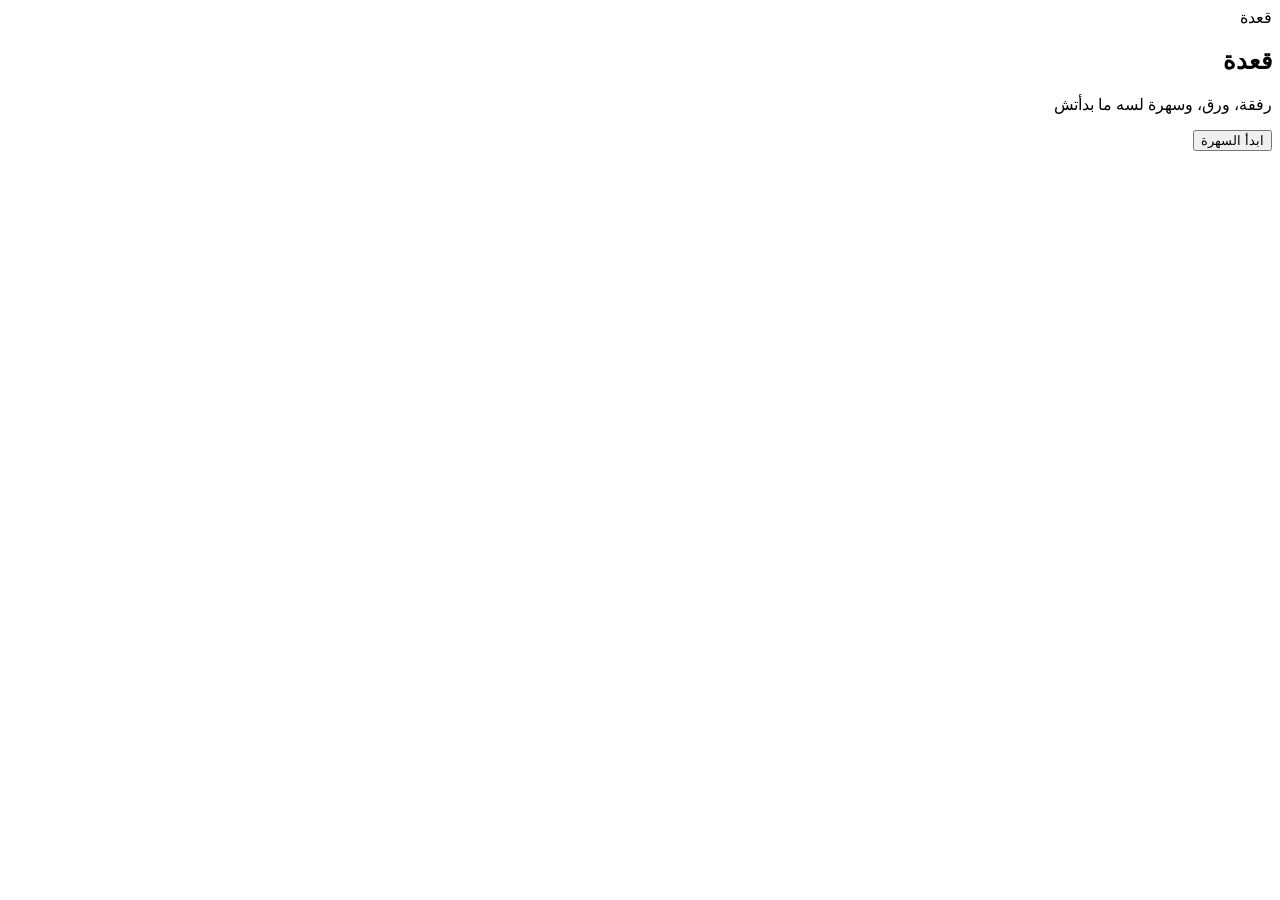
==== commit e82feae6: "Add files via upload" ====
--- a/index.html
+++ b/index.html
@@ -1,120 +1,142 @@
 <!DOCTYPE html>
 <html lang="ar" dir="rtl">
 <head>
-    <meta charset="UTF-8">
-    <meta name="viewport" content="width=device-width, initial-scale=1.0, maximum-scale=1.0, user-scalable=no">
-    <meta name="theme-color" content="#EBE2CE">
-    <title>لعبة قعدة</title>
-    <link rel="preconnect" href="https://fonts.googleapis.com">
-    <link rel="preconnect" href="https://fonts.gstatic.com" crossorigin>
-    <link href="https://fonts.googleapis.com/css2?family=Cairo:wght@700;800;900&family=Alexandria:wght@400;500;600;700&display=swap" rel="stylesheet">
-    <script src="https://unpkg.com/html5-qrcode"></script>
-    <link rel="stylesheet" href="css/style.css">
+<meta charset="UTF-8">
+<meta name="viewport" content="width=device-width, initial-scale=1.0, viewport-fit=cover">
+<title>قعدة</title>
+
+<!--
+  SILENT CACHE BUSTING — layer 1: tell the browser (and any CDN/proxy in
+  between) never to serve a stale copy of THIS document from its own cache.
+  This only governs index.html itself — see the note at the bottom of the
+  reply for how the versioned ?v= query strings below handle CSS/JS.
+-->
+<meta http-equiv="Cache-Control" content="no-cache, no-store, must-revalidate">
+<meta http-equiv="Pragma" content="no-cache">
+<meta http-equiv="Expires" content="0">
+
+<link rel="preconnect" href="https://fonts.googleapis.com">
+<link rel="preconnect" href="https://fonts.gstatic.com" crossorigin>
+<link href="https://fonts.googleapis.com/css2?family=Tajawal:wght@400;500;700;800&display=swap" rel="stylesheet">
+
+<!-- APP_VERSION: bump this on every deploy — see cache-busting note -->
+<link rel="stylesheet" href="style.css?v=1.0.0">
 </head>
 <body>
-    <div class="table" id="content-box">
-        
-        <!-- اللوبي -->
-        <div id="lobby-home" class="game-state">
-            <header class="board-header" style="justify-content: center; margin-top: 20px;">
-                <h1 class="board-title">لعبة قعدة</h1>
-            </header>
-            <p class="empty-state is-visible" style="margin-bottom: 20px;">ابدأ جيم جديد كـ (معلم) أو انضم بـ PIN</p>
-            <div style="display: flex; gap: 10px; flex-direction: column;">
-                <button class="btn btn--primary" onclick="initHost()">أنا المعلم</button>
-                <button class="btn btn--ghost" onclick="showJoinScreen()">انضمام كلاعب</button>
-            </div>
-        </div>
 
-        <!-- الانضمام للاعبين -->
-        <div id="lobby-join" class="game-state">
-            <header class="board-header"><h1 class="board-title">انضم للروم</h1></header>
-            <section class="add-player">
-                <input id="pin-input-field" class="add-player__input" type="text" inputmode="numeric" pattern="[0-9]*" maxlength="2" placeholder="أدخل الـ PIN...">
-            </section>
-            <div id="join-error" style="color: var(--brick); font-size: 14px; margin-bottom: 10px;"></div>
-            <div style="display: flex; gap: 10px;">
-                <button class="btn btn--primary" onclick="joinGame()">دخول</button>
-                <button class="btn btn--ghost" onclick="leaveRoom()">رجوع</button>
-            </div>
-        </div>
+<div class="app">
 
-        <!-- تأسيس الروم للمعلم -->
-        <div id="host-setup" class="game-state">
-            <header class="board-header">
-                <h1 class="board-title">تأسيس القعدة</h1>
-                <div class="round-stamp"><span class="round-stamp__label">كود الروم</span><span class="round-stamp__num" id="new-room-pin"></span></div>
-            </header>
-            <section class="add-player" aria-label="إضافة لاعب">
-                <input type="text" id="playerNameInput" class="add-player__input" placeholder="اسم اللاعب الجديد..." maxlength="20" autocomplete="off">
-                <button type="button" id="addPlayerBtn" class="btn btn--ink" onclick="addPlayer()">إضافة</button>
-            </section>
-            <ul class="player-list" id="players-list-setup"></ul>
-            <footer class="board-controls">
-                <button type="button" class="btn btn--primary" onclick="startScoreboard()">🚀 ابدأ الجيم</button>
-                <button type="button" class="btn btn--danger" onclick="leaveRoom()">إلغاء</button>
-            </footer>
-        </div>
+  <header class="app-bar">
+    <span class="app-bar__brand">قعدة</span>
+  </header>
 
-        <!-- لوحة النقط للمعلم -->
-        <div id="scoreboard-state" class="game-state">
-            <header class="board-header">
-                <h1 class="board-title" id="round-title-display">مواقف</h1>
-                <div class="round-stamp" id="roundStamp">
-                    <span class="round-stamp__label">الجولة</span>
-                    <span class="round-stamp__num" id="roundNumber">1</span>
-                </div>
-            </header>
-            
-            <button class="btn btn--ghost" style="width: 100%; border: 2px dashed var(--ochre); color: var(--ochre-d); margin-bottom: 20px;" onclick="scanAgain()">📸 اسكان كارت المعلم</button>
+  <!-- ============ SCREEN: Home ============ -->
+  <section class="screen" id="screen-home" data-screen>
+    <div class="hero">
+      <h1 class="hero__title">قعدة</h1>
+      <p class="hero__subtitle">رفقة، ورق، وسهرة لسه ما بدأتش</p>
+    </div>
+    <div class="screen__actions">
+      <button type="button" class="btn btn--primary btn--block" id="btnCreateRoom">
+        ابدأ السهرة
+      </button>
+    </div>
+  </section>
 
-            <ul class="player-list" id="scoreboard-container"></ul>
-            
-            <footer class="board-controls">
-                <button type="button" id="next-round-btn" class="btn btn--primary" onclick="nextRound()">الجولة التالية</button>
-                <button type="button" class="btn btn--ghost" onclick="leaveRoom()">تدمير الروم</button>
-            </footer>
-        </div>
+  <!-- ============ SCREEN: Host Name ============ -->
+  <section class="screen" id="screen-host-name" data-screen hidden>
+    <button type="button" class="back-btn" data-action="back-to-home" aria-label="رجوع">→</button>
 
-        <!-- النتيجة النهائية -->
-        <div id="final-result-state" class="game-state">
-            <header class="board-header" style="justify-content: center; border: none;"><h1 class="board-title" style="font-size: 40px;">🏆 انتهت القعدة</h1></header>
-            <ul class="player-list">
-                <li class="player-row" style="background: rgba(63, 107, 78, 0.1); border-color: var(--forest);">
-                    <div class="player-row__info"><span class="player-row__name" id="winner-display" style="color: var(--forest-d);"></span></div>
-                </li>
-                <li class="player-row" style="background: rgba(166, 61, 47, 0.1); border-color: var(--brick); margin-top: 10px;">
-                    <div class="player-row__info"><span class="player-row__name" id="loser-display" style="color: var(--brick-d);"></span></div>
-                </li>
-            </ul>
-            <p class="empty-state is-visible" style="margin-top: 20px; border-color: var(--brick); color: var(--brick-d);">الخسران يمسك موبايله فوراً ويعمل سكان لباركود (الأحكام) 😈</p>
-            <footer class="board-controls">
-                <button class="btn btn--primary" style="width: 100%;" onclick="leaveRoom()">رجوع للرئيسية</button>
-            </footer>
-        </div>
+    <h2 class="screen__title">مين هيلم الشلة؟</h2>
+    <p class="screen__desc">اكتب اسمك عشان أصحابك يعرفوا مين اللي فاتح القعدة</p>
 
-        <!-- شاشات الكاميرا والكروت -->
-        <div id="loading-state" class="game-state" style="text-align: center; padding: 40px 0;">
-            <h1 class="board-title" style="margin-bottom: 20px;">🎲 جاري فك الشفرة</h1>
-            <p id="random-quote" style="font-family: var(--font-body); font-weight: 700; color: var(--ink-70);"></p>
-        </div>
+    <div class="field">
+      <input
+        type="text"
+        id="hostNameInput"
+        class="field__input"
+        placeholder="اسمك هنا..."
+        maxlength="20"
+        autocomplete="off"
+      >
+    </div>
 
-        <div id="card-display-state" class="game-state">
-            <header class="board-header"><h1 class="board-title">كارتك جاهز</h1></header>
-            <img id="game-card-img" src="" alt="كارت قعدة" style="width: 100%; border-radius: var(--radius-lg); border: 2px solid var(--ink); margin-bottom: 20px;">
-            <div style="display: flex; gap: 10px;">
-                <button class="btn btn--primary" onclick="scanAgain()">سحب جديد</button>
-                <button class="btn btn--danger" onclick="closeCard()">خروج</button>
-            </div>
-        </div>
+    <div class="screen__actions">
+      <button type="button" class="btn btn--primary btn--block" id="btnConfirmHostName" disabled>
+        متابعة
+      </button>
+    </div>
+  </section>
 
-        <div id="scanner-state" class="game-state">
-            <header class="board-header"><h1 class="board-title">وجه الكاميرا للكارت</h1></header>
-            <div id="reader" style="border-radius: var(--radius-md); overflow: hidden; border: 2px solid var(--ink); margin-bottom: 20px;"></div>
-            <button class="btn btn--danger" style="width: 100%;" onclick="cancelScan()">رجوع</button>
-        </div>
+  <!-- ============ SCREEN: Lobby (PIN + Players) ============ -->
+  <section class="screen" id="screen-lobby" data-screen hidden>
 
+    <div class="pin-card">
+      <span class="pin-card__label">شارك الرقم ده مع أصحابك</span>
+      <span class="pin-card__value" id="pinValue">--</span>
     </div>
-  <script src="js/script.js"></script>
+
+    <div class="players-block">
+      <div class="players-block__header">
+        <h2 class="screen__title screen__title--tight">اللاعبين</h2>
+        <span class="players-count" id="playersCount">0</span>
+      </div>
+
+      <ul class="players-list" id="playersList"></ul>
+
+      <div class="field field--inline">
+        <input
+          type="text"
+          id="playerNameInput"
+          class="field__input"
+          placeholder="اسم اللاعب..."
+          maxlength="20"
+          autocomplete="off"
+        >
+        <button type="button" class="btn btn--secondary" id="btnAddPlayer">إضافة</button>
+      </div>
+    </div>
+
+    <p class="lock-message" id="lockMessage" role="status" hidden></p>
+
+    <div class="screen__actions">
+      <button type="button" class="btn btn--primary btn--block" id="btnStartGame" disabled>
+        ابدأ اللعب
+      </button>
+    </div>
+  </section>
+
+  <!-- ============ SCREEN: Scan to Unlock ============ -->
+  <section class="screen screen--dark" id="screen-scan" data-screen hidden>
+    <button type="button" class="back-btn back-btn--light" data-action="back-to-lobby" aria-label="رجوع">→</button>
+
+    <h2 class="scan__title">امسح كارت البداية</h2>
+    <p class="scan__desc">وجّه الكاميرا على الكود اللي على كارت البداية عشان تفتح لوحة النقاط</p>
+
+    <div class="scan__frame">
+      <video id="scanVideo" class="scan__video" playsinline muted></video>
+      <div class="scan__reticle" aria-hidden="true"></div>
+    </div>
+
+    <p class="scan__status" id="scanStatus">جاري تشغيل الكاميرا...</p>
+  </section>
+
+  <!-- ============ SCREEN: Game (handoff point) ============ -->
+  <section class="screen" id="screen-game" data-screen hidden>
+    <div class="unlocked-banner">
+      <span class="unlocked-banner__icon">✓</span>
+      <span>تم فتح اللعبة بنجاح</span>
+    </div>
+
+    <h2 class="screen__title">لوحة النقاط</h2>
+    <p class="screen__desc">
+      هنا هي نقطة التسليم لمنطق السكوربورد بتاعك — اربط شاشة اللاعبين
+      وأزرار التقييم من هنا في <code>js/game.js</code> (لسه هتتضاف).
+    </p>
+  </section>
+
+</div>
+
+<script type="module" src="js/main.js?v=1.0.0"></script>
 </body>
 </html>
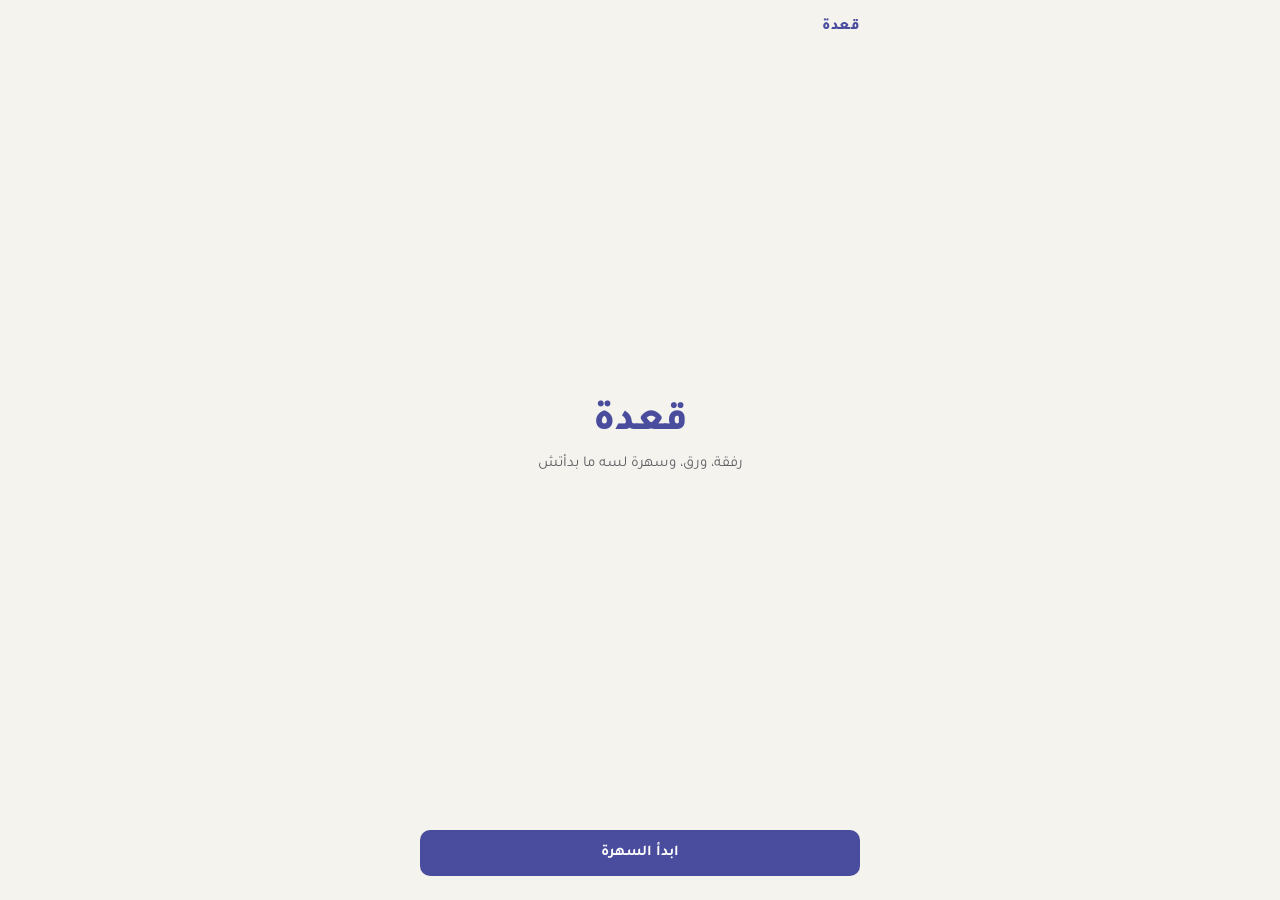
==== commit b7be02c0: "index.html" ====
--- a/index.html
+++ b/index.html
@@ -20,7 +20,7 @@
 <link href="https://fonts.googleapis.com/css2?family=Tajawal:wght@400;500;700;800&display=swap" rel="stylesheet">
 
 <!-- APP_VERSION: bump this on every deploy — see cache-busting note -->
-<link rel="stylesheet" href="style.css?v=1.0.0">
+<link rel="stylesheet" href="css/style.css?v=1.0.0">
 </head>
 <body>
 
--- a/css/style.css
+++ b/css/style.css
@@ -0,0 +1,474 @@
+/* ==========================================================================
+   TOKENS
+   ========================================================================== */
+:root {
+  --primary:      #4a4d9e;
+  --primary-dark: #383a78;
+  --primary-tint: #ECEBF6;
+
+  --bg:      #F5F3ED;
+  --surface: #FFFFFF;
+
+  --ink:     #201F2B;
+  --ink-70:  rgba(32, 31, 43, 0.70);
+  --ink-45:  rgba(32, 31, 43, 0.45);
+  --ink-20:  rgba(32, 31, 43, 0.14);
+
+  --border: #E4E1D8;
+
+  --success:      #2E7D5B;
+  --success-tint: #E4F3EC;
+  --danger:       #B23A34;
+
+  --radius-sm: 10px;
+  --radius-md: 14px;
+  --radius-lg: 20px;
+
+  --font: 'Tajawal', sans-serif;
+}
+
+/* ==========================================================================
+   RESET / BASE
+   ========================================================================== */
+* { box-sizing: border-box; }
+
+html, body {
+  margin: 0;
+  padding: 0;
+  height: 100%;
+}
+
+body {
+  font-family: var(--font);
+  background: var(--bg);
+  color: var(--ink);
+  -webkit-tap-highlight-color: transparent;
+}
+
+button, input {
+  font-family: inherit;
+}
+
+@media (prefers-reduced-motion: reduce) {
+  *, *::before, *::after {
+    animation-duration: 0.001ms !important;
+    transition-duration: 0.001ms !important;
+  }
+}
+
+/* ==========================================================================
+   APP SHELL
+   ========================================================================== */
+.app {
+  max-width: 480px;
+  min-height: 100vh;
+  margin: 0 auto;
+  background: var(--bg);
+  display: flex;
+  flex-direction: column;
+}
+
+.app-bar {
+  padding: 18px 20px 8px;
+  flex-shrink: 0;
+}
+
+.app-bar__brand {
+  font-weight: 800;
+  font-size: 15px;
+  letter-spacing: 0.5px;
+  color: var(--primary);
+}
+
+/* ==========================================================================
+   SCREENS
+   ========================================================================== */
+.screen {
+  flex: 1;
+  display: flex;
+  flex-direction: column;
+  padding: 12px 20px 24px;
+  position: relative;
+}
+
+.screen[hidden] { display: none; }
+
+.screen__title {
+  font-weight: 800;
+  font-size: 21px;
+  margin: 8px 0 6px;
+}
+
+.screen__title--tight { margin: 0; }
+
+.screen__desc {
+  font-size: 14px;
+  line-height: 1.6;
+  color: var(--ink-70);
+  margin: 0 0 20px;
+}
+
+.screen__actions {
+  margin-top: auto;
+  padding-top: 16px;
+}
+
+/* ==========================================================================
+   BACK BUTTON
+   ========================================================================== */
+.back-btn {
+  width: 38px;
+  height: 38px;
+  border-radius: 50%;
+  border: none;
+  background: var(--surface);
+  color: var(--ink);
+  font-size: 16px;
+  cursor: pointer;
+  display: flex;
+  align-items: center;
+  justify-content: center;
+  margin-bottom: 12px;
+  box-shadow: 0 1px 2px rgba(0, 0, 0, 0.05);
+}
+
+.back-btn--light {
+  background: rgba(255, 255, 255, 0.12);
+  color: #fff;
+}
+
+/* ==========================================================================
+   HERO (home screen)
+   ========================================================================== */
+.hero {
+  flex: 1;
+  display: flex;
+  flex-direction: column;
+  justify-content: center;
+  align-items: center;
+  text-align: center;
+  gap: 8px;
+}
+
+.hero__title {
+  font-weight: 800;
+  font-size: 40px;
+  color: var(--primary);
+  margin: 0;
+}
+
+.hero__subtitle {
+  font-size: 15px;
+  color: var(--ink-70);
+  margin: 0;
+}
+
+/* ==========================================================================
+   FIELDS
+   ========================================================================== */
+.field {
+  margin-bottom: 16px;
+}
+
+.field--inline {
+  display: flex;
+  gap: 8px;
+  margin-bottom: 0;
+}
+
+.field__input {
+  width: 100%;
+  font-size: 15px;
+  font-weight: 500;
+  color: var(--ink);
+  background: var(--surface);
+  border: 1.5px solid var(--border);
+  border-radius: var(--radius-sm);
+  padding: 13px 14px;
+  outline: none;
+  transition: border-color 0.15s ease;
+}
+
+.field--inline .field__input { flex: 1; min-width: 0; }
+
+.field__input::placeholder { color: var(--ink-45); }
+
+.field__input:focus-visible {
+  border-color: var(--primary);
+}
+
+/* ==========================================================================
+   BUTTONS
+   ========================================================================== */
+.btn {
+  font-weight: 700;
+  font-size: 15px;
+  border: none;
+  border-radius: var(--radius-sm);
+  padding: 14px 20px;
+  cursor: pointer;
+  transition: transform 0.06s ease, background 0.12s ease, opacity 0.12s ease;
+}
+
+.btn:active { transform: scale(0.98); }
+
+.btn--block { width: 100%; }
+
+.btn--primary {
+  background: var(--primary);
+  color: #fff;
+}
+
+.btn--primary:hover { background: var(--primary-dark); }
+
+.btn--primary:disabled {
+  background: var(--ink-20);
+  color: var(--ink-45);
+  cursor: not-allowed;
+  transform: none;
+}
+
+.btn--secondary {
+  background: var(--primary-tint);
+  color: var(--primary);
+  flex-shrink: 0;
+}
+
+.btn--secondary:hover { background: #E1DFF3; }
+
+/* ==========================================================================
+   PIN CARD
+   ========================================================================== */
+.pin-card {
+  background: var(--primary);
+  border-radius: var(--radius-lg);
+  padding: 22px 20px;
+  display: flex;
+  flex-direction: column;
+  align-items: center;
+  gap: 6px;
+  margin-bottom: 22px;
+}
+
+.pin-card__label {
+  font-size: 13px;
+  font-weight: 500;
+  color: rgba(255, 255, 255, 0.75);
+}
+
+.pin-card__value {
+  font-weight: 800;
+  font-size: 44px;
+  letter-spacing: 6px;
+  color: #fff;
+}
+
+/* ==========================================================================
+   PLAYERS
+   ========================================================================== */
+.players-block__header {
+  display: flex;
+  align-items: center;
+  justify-content: space-between;
+  margin-bottom: 10px;
+}
+
+.players-count {
+  font-weight: 700;
+  font-size: 13px;
+  color: var(--primary);
+  background: var(--primary-tint);
+  border-radius: 999px;
+  padding: 3px 11px;
+}
+
+.players-list {
+  list-style: none;
+  margin: 0 0 14px;
+  padding: 0;
+  background: var(--surface);
+  border-radius: var(--radius-md);
+  border: 1px solid var(--border);
+  overflow: hidden;
+}
+
+.players-list:empty { display: none; }
+
+.players-list__row {
+  display: flex;
+  align-items: center;
+  gap: 10px;
+  padding: 13px 14px;
+  border-bottom: 1px solid var(--border);
+}
+
+.players-list__row:last-child { border-bottom: none; }
+
+.players-list__name {
+  flex: 1;
+  min-width: 0;
+  font-weight: 500;
+  font-size: 15px;
+  overflow: hidden;
+  text-overflow: ellipsis;
+  white-space: nowrap;
+}
+
+.players-list__badge {
+  flex-shrink: 0;
+  font-size: 11px;
+  font-weight: 700;
+  color: var(--primary);
+  background: var(--primary-tint);
+  border-radius: 999px;
+  padding: 4px 10px;
+}
+
+.players-list__remove {
+  flex-shrink: 0;
+  width: 26px;
+  height: 26px;
+  border: none;
+  background: transparent;
+  color: var(--ink-45);
+  font-size: 14px;
+  cursor: pointer;
+  border-radius: 50%;
+}
+
+.players-list__remove:hover {
+  color: var(--danger);
+  background: rgba(178, 58, 52, 0.08);
+}
+
+/* ==========================================================================
+   LOCK MESSAGE
+   ========================================================================== */
+.lock-message {
+  font-size: 13px;
+  font-weight: 500;
+  color: var(--ink-70);
+  background: var(--surface);
+  border: 1px dashed var(--ink-20);
+  border-radius: var(--radius-sm);
+  padding: 12px 14px;
+  margin: 0 0 4px;
+  text-align: center;
+}
+
+.lock-message[hidden] { display: none; }
+
+/* ==========================================================================
+   SCAN SCREEN
+   ========================================================================== */
+.screen--dark {
+  background: var(--ink);
+  color: #fff;
+}
+
+.scan__title {
+  font-weight: 800;
+  font-size: 20px;
+  margin: 4px 0 6px;
+}
+
+.scan__desc {
+  font-size: 14px;
+  line-height: 1.6;
+  color: rgba(255, 255, 255, 0.65);
+  margin: 0 0 20px;
+}
+
+.scan__frame {
+  position: relative;
+  flex: 1;
+  min-height: 280px;
+  border-radius: var(--radius-lg);
+  overflow: hidden;
+  background: #000;
+  display: flex;
+  align-items: center;
+  justify-content: center;
+}
+
+.scan__video {
+  width: 100%;
+  height: 100%;
+  object-fit: cover;
+}
+
+/* Flat viewfinder corners — no glow, just a clean bracket frame */
+.scan__reticle {
+  position: absolute;
+  width: 62%;
+  aspect-ratio: 1;
+  max-width: 240px;
+}
+
+.scan__reticle::before,
+.scan__reticle::after {
+  content: '';
+  position: absolute;
+  width: 28px;
+  height: 28px;
+  border-color: #fff;
+  border-style: solid;
+}
+
+.scan__reticle::before {
+  top: 0; right: 0;
+  border-width: 3px 3px 0 0;
+  border-radius: 0 6px 0 0;
+}
+
+.scan__reticle::after {
+  bottom: 0; left: 0;
+  border-width: 0 0 3px 3px;
+  border-radius: 0 0 0 6px;
+}
+
+.scan__status {
+  text-align: center;
+  font-size: 13px;
+  font-weight: 500;
+  color: rgba(255, 255, 255, 0.75);
+  margin: 16px 0 4px;
+}
+
+/* ==========================================================================
+   GAME HANDOFF SCREEN
+   ========================================================================== */
+.unlocked-banner {
+  display: flex;
+  align-items: center;
+  gap: 10px;
+  background: var(--success-tint);
+  color: var(--success);
+  font-weight: 700;
+  font-size: 14px;
+  border-radius: var(--radius-sm);
+  padding: 13px 14px;
+  margin-bottom: 18px;
+}
+
+.unlocked-banner__icon {
+  width: 22px;
+  height: 22px;
+  border-radius: 50%;
+  background: var(--success);
+  color: #fff;
+  font-size: 13px;
+  display: flex;
+  align-items: center;
+  justify-content: center;
+  flex-shrink: 0;
+}
+
+/* ==========================================================================
+   ACCESSIBILITY FLOOR
+   ========================================================================== */
+button:focus-visible,
+input:focus-visible {
+  outline: 2px solid var(--primary);
+  outline-offset: 2px;
+}
